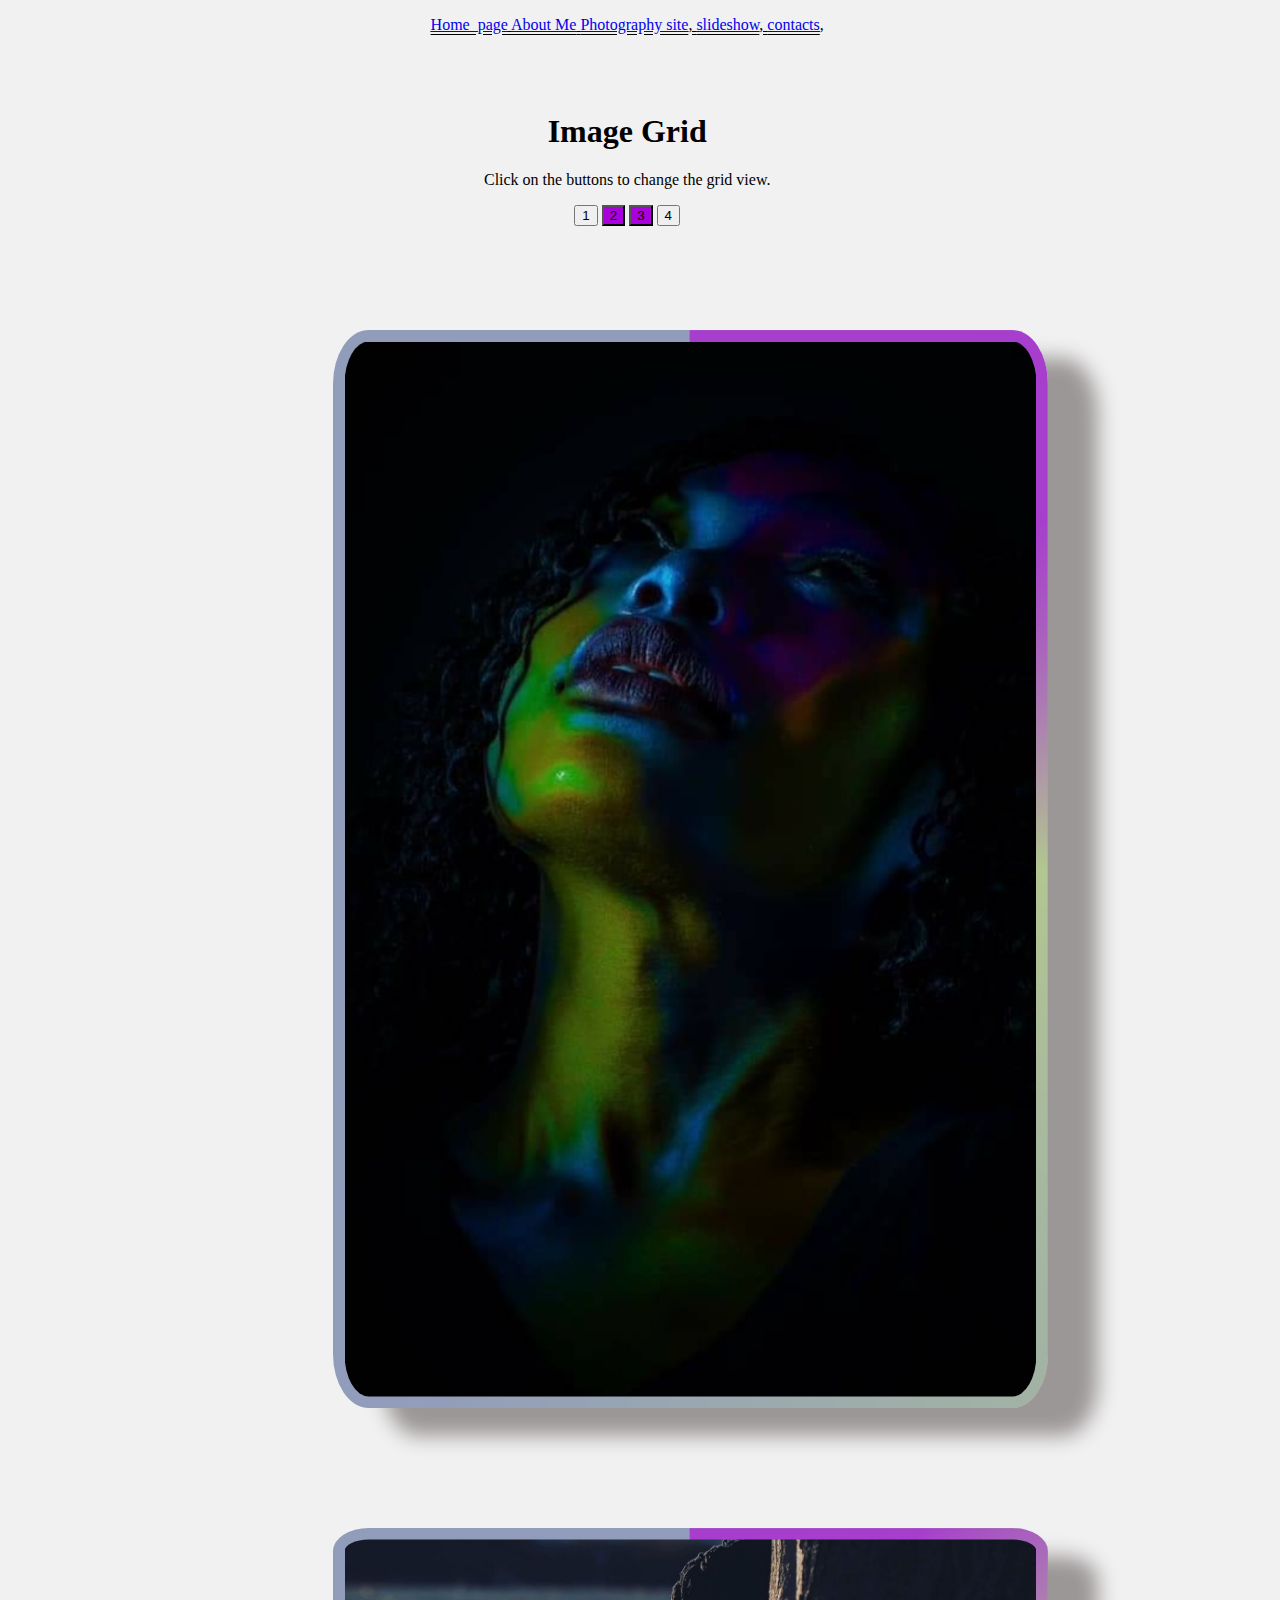
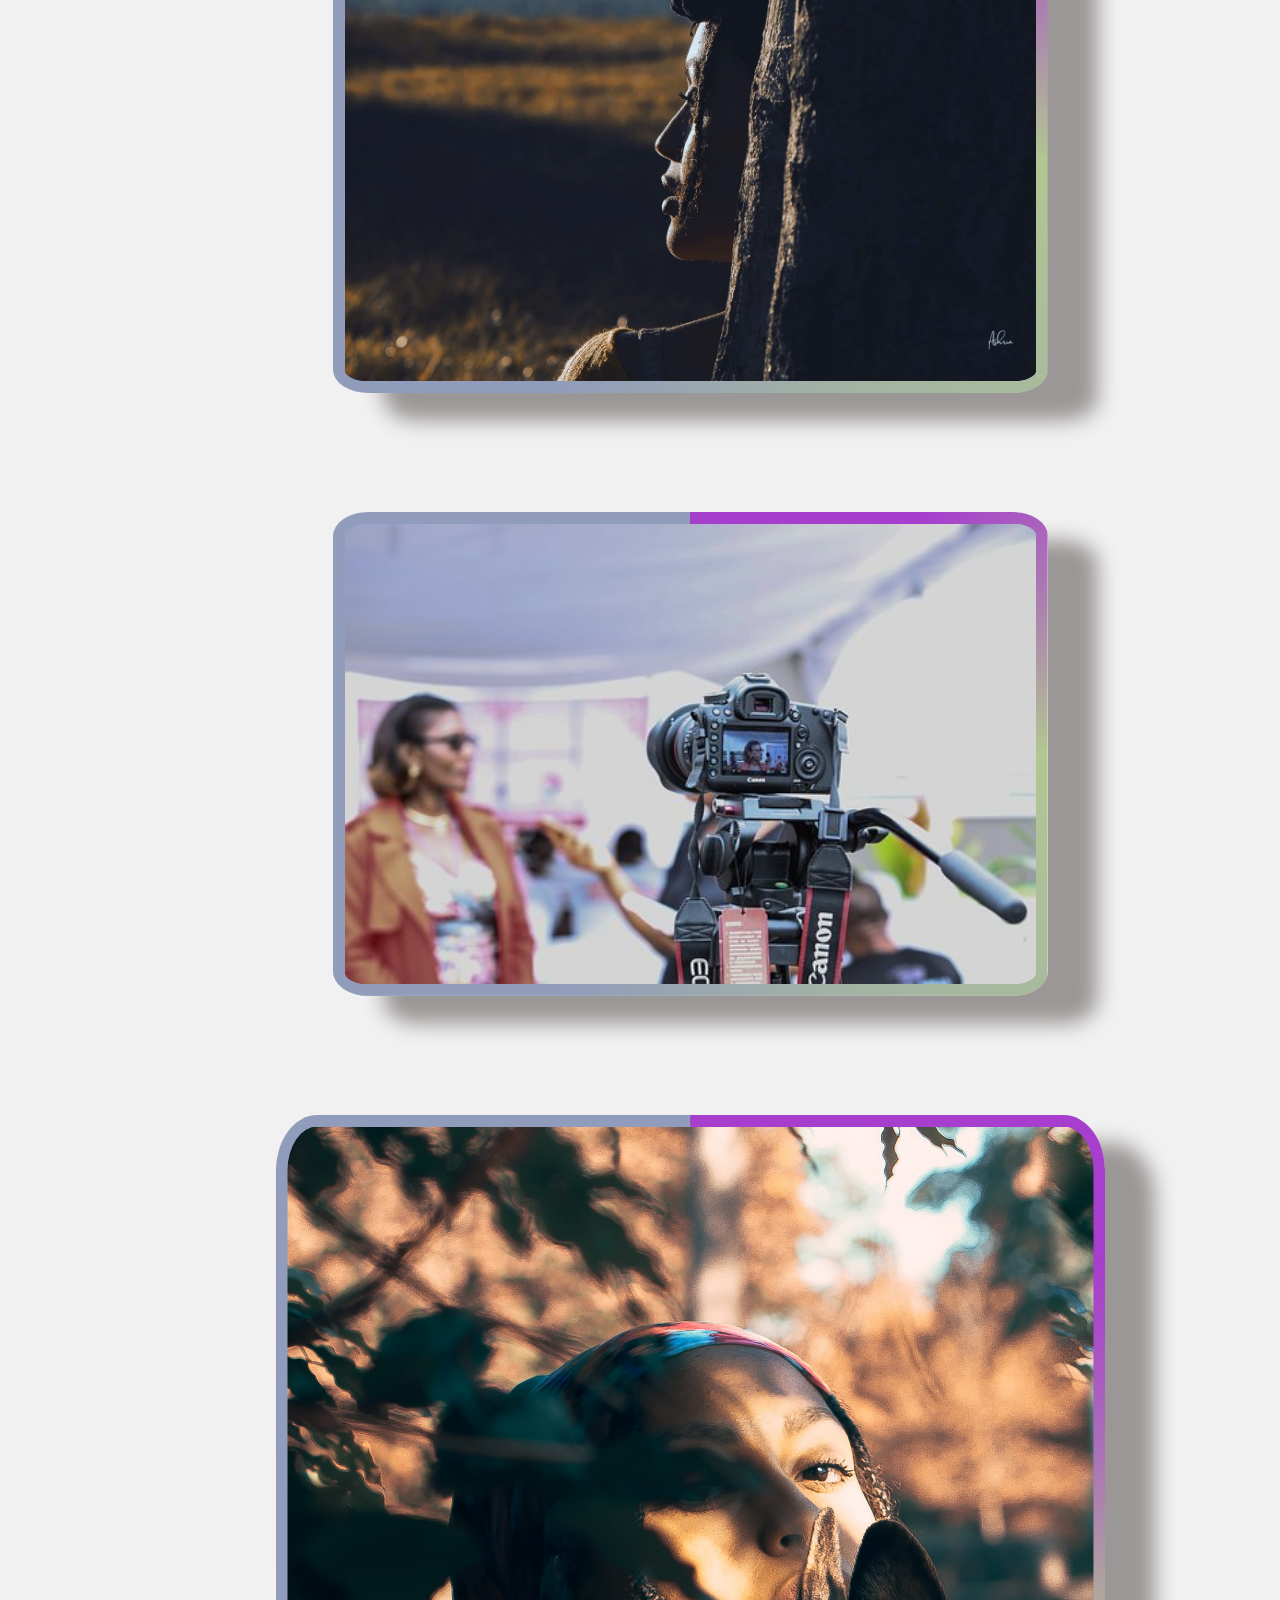
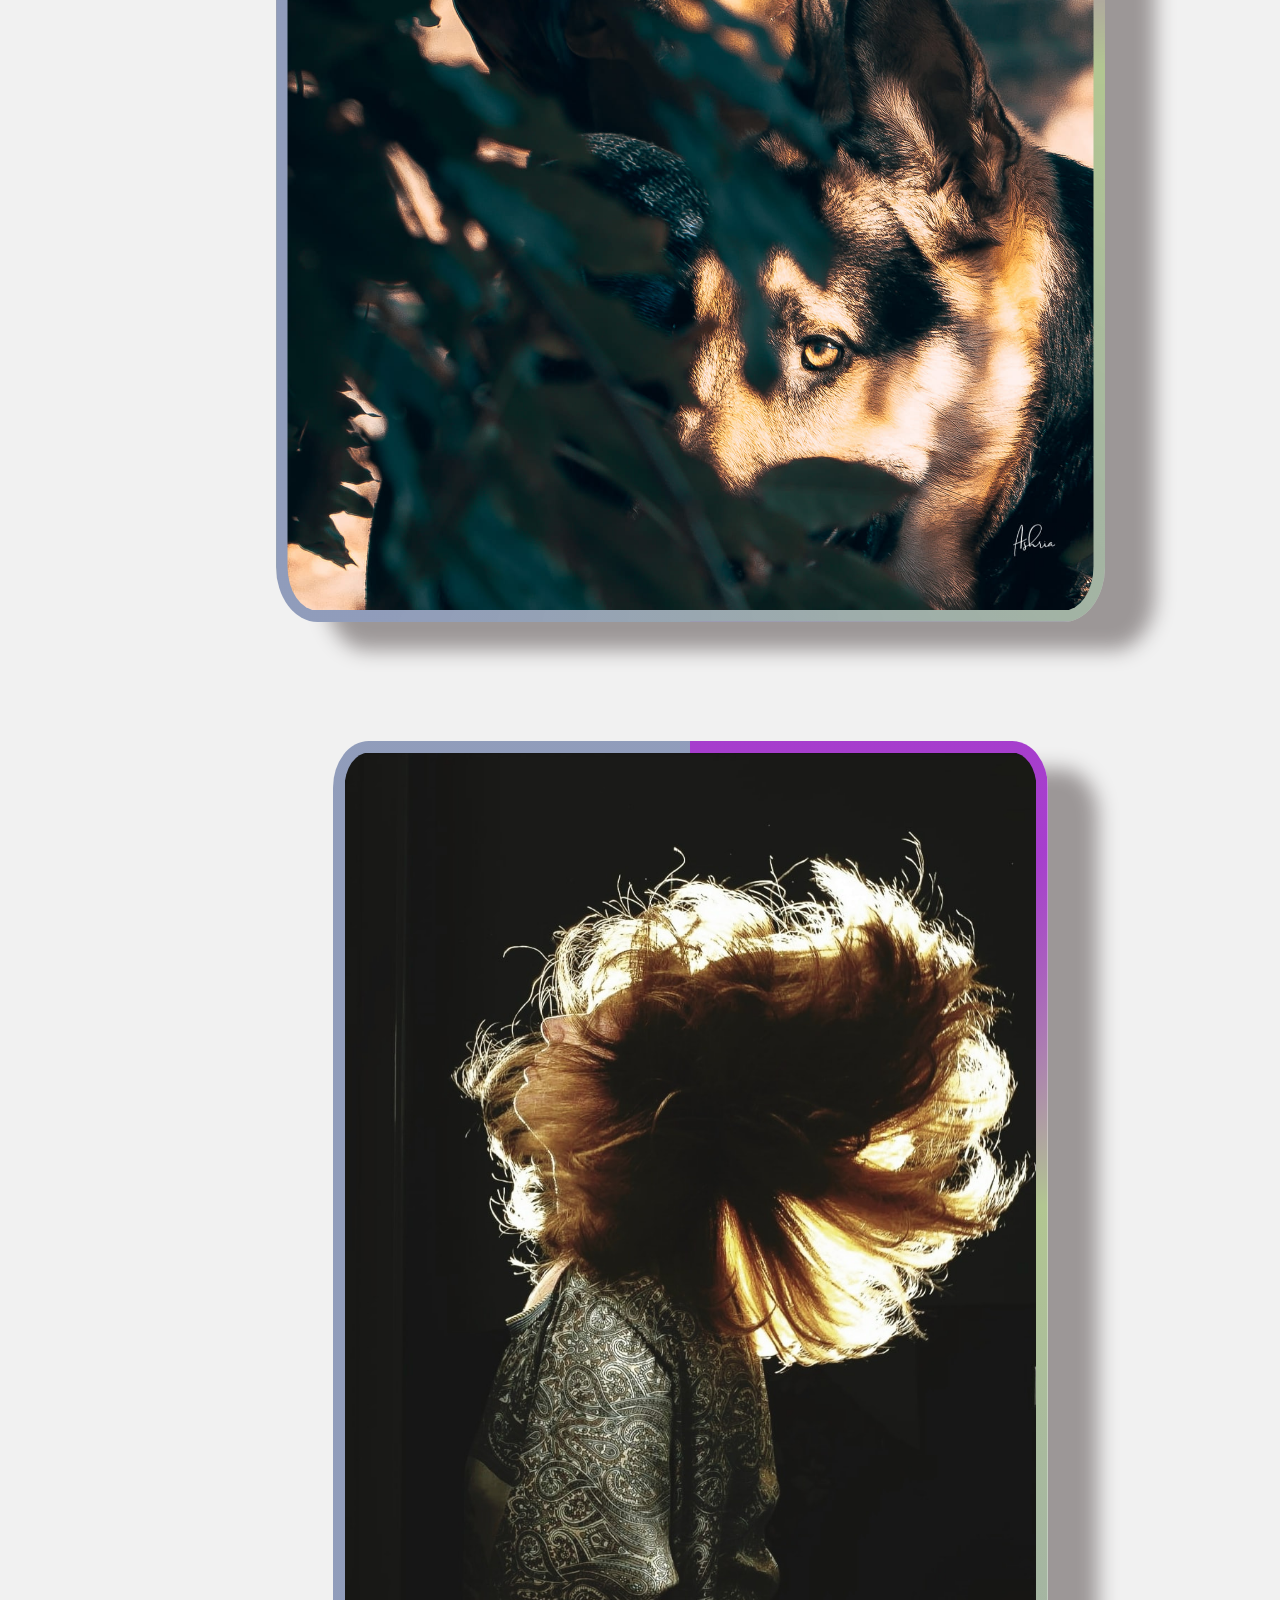
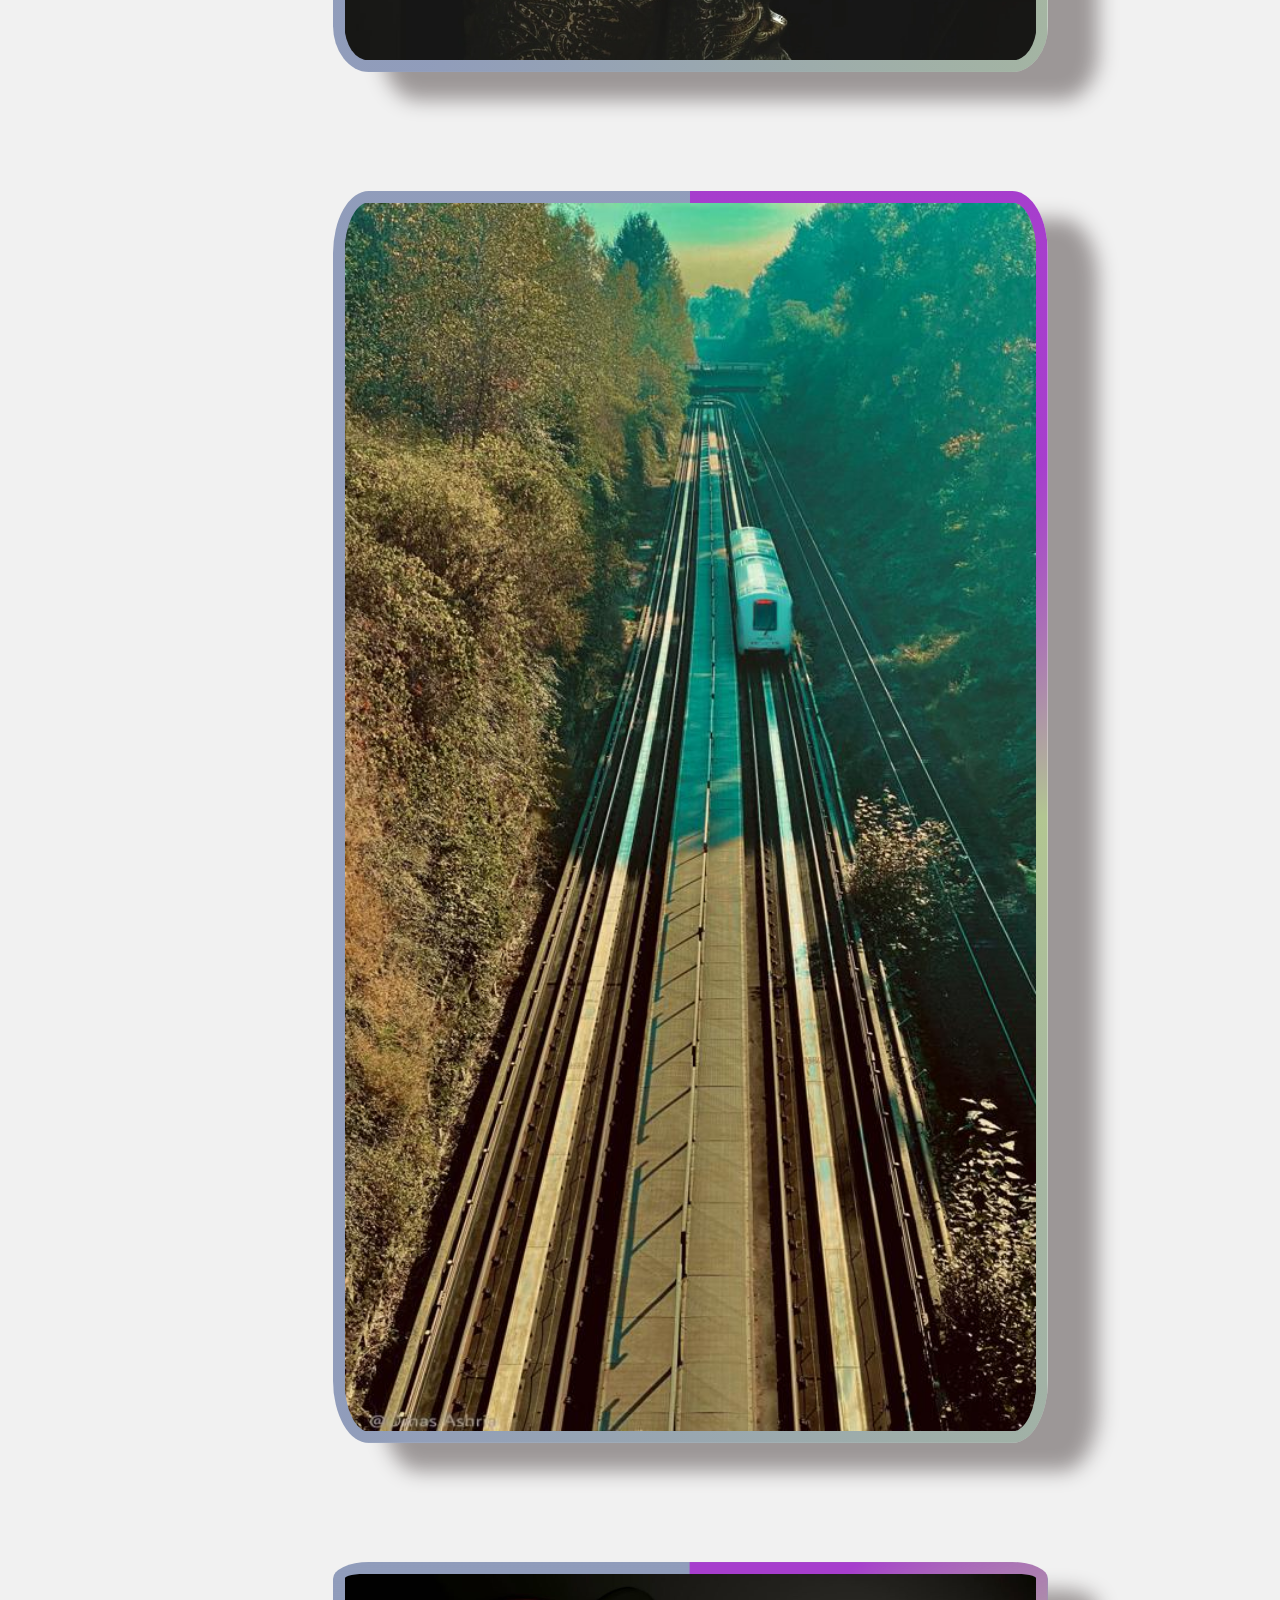
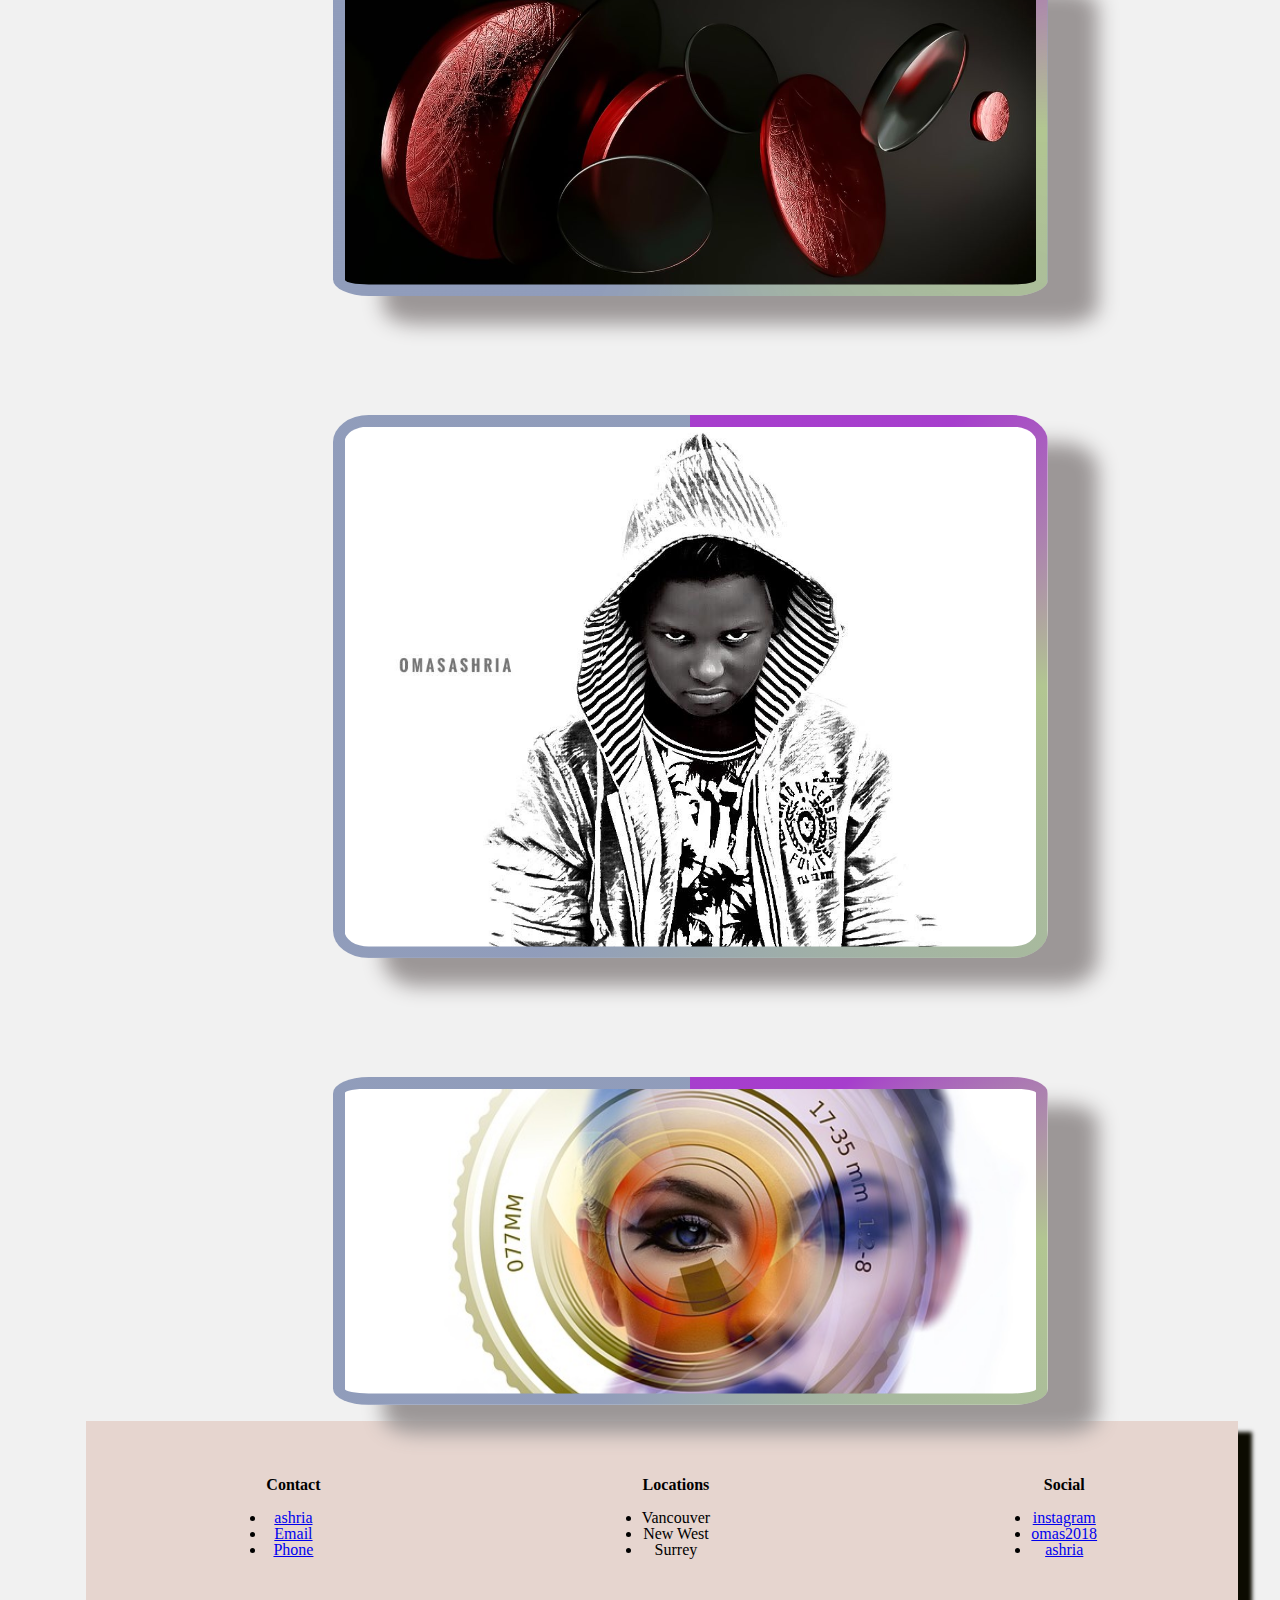
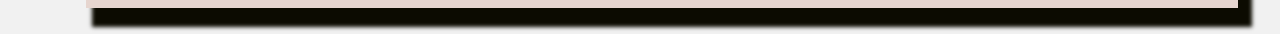
==== art.html @ 885c0d70 "My first Portofolio" ====
<!DOCTYPE html>
<html lang="en">
  <html>
    <head>
      <meta charset="UTF-8" />
      <meta http-equiv="X-UA-Compatible" content="IE=edge" />
      <meta name="viewport" content="width=device-width, initial-scale=1.0" />
      <link rel="stylesheet" href="Css/style2.css" />
      <title>ARTS GALLERY</title>
    </head>
    <body>
      <p
        style="
          font-size: medium;
          background-image: url(css/img/royal.jpg);
          padding-bottom: 5%;
          text-align: center;
          text-decoration-line: underline;
          text-decoration-style: double;
        "
      >
        <a href="index.html">Home_page</a>
        <a href="me.html">About Me</a>
        <a href="website.html"> Photography site</a>,
        <a href="slideshow.html">slideshow</a>,
        <a href="contact.html">contacts</a>,
      </p>
      <center>
        <div class="header" id="myHeader">
          <h1>Image Grid</h1>
          <p>Click on the buttons to change the grid view.</p>
          <button class="btn" onclick="one()">1</button>
          <button class="btn active" onclick="two()">2</button>
          <button class="btn active" onclick="three()">3</button>
          <button class="btn" onclick="four()">4</button>
        </div>
        <div class="row">
          <div class="column">
            <img src="./img/majeedO.jpg" style="width: 60%" />
            <img src="./img/ashria.jpg" style="width: 60%" />
          </div>
          <div class="column">
            <img src="./img/camera-1867184__340.jpg" style="width: 60%" />
            <img src="./img/sheberd.jpg" style="width: 70%" />
          </div>
          <div class="column">
            <img src="./img/mami 23.jpg" style="width: 60%" />
            <img src="/img/train.jpeg" style="width: 60%" />
          </div>
          <div class="column">
            <img src="/img/1.jpg" style="width: 60%" />
            <img src="./img/bona2.jpg" style="width: 60%" />
            <img src="./img/camera__340.jpg" style="width: 60%" />
          </div>
        </div>
        <footer class="footer">
          <ul>
            <h5 class="footer-title">Contact</h5>
            <li>
              <a href="https://www.facebook.com/ashria.pearl">ashria</a><br />
            </li>
            <li><a href="mailto:oma.ashria@gmail.com">Email</a></li>
            <li><a href="tel:236-777-7777">Phone</a></li>
          </ul>
          <ul>
            <h5 class="footer-title">Locations</h5>
            <li>Vancouver</li>
            <li>New West</li>
            <li>Surrey</li>
          </ul>
          <ul>
            <h5 class="footer-title">Social</h5>
            <li>
              <a href="https://www.instagram.com/anaomas">instagram</a><br />
            </li>
            <li>
              <a href="https://www.facebook.com/omas2018">omas2018</a><br />
            </li>
            <li>
              <a href="https://www.facebook.com/ashria.pearl">ashria</a><br />
            </li>
          </ul>
        </footer>
      </center>
    </body>
  </html>
</html>
---- Css/style2.css ----
/* .navbar {
  width: 100%;
  background-color: rgb(234, 217, 217);
  overflow: auto;
}

.navbar a {
  float: left;
  padding: 12px;
  color: rgb(21, 50, 215);
  text-decoration: none;
  font-size: 17px;
}

.navbar a:hover {
  background-color: rgb(225, 24, 10);
}

.active {
  background-color: #04aa6d;
} */

@media screen and (max-width: 500px) {
  .navbar a {
    float: none;
    display: block;
    color: aqua;
  }
}
.newspaper {
  column-count: 6;
  column-gap: 90px;
  column-rule-style: double;
  column-rule-width: 9px;
  font-size: x-small;
  margin-left: 9%;
  margin-right: 9%;
  color: rgb(89, 89, 93);
  /* background-image: url("/img/wood.jpg");opacity: .7; */

  border-color: rgb(215, 128, 13);
  bottom: 6%;
  top: 4%;
  padding: 4%;
  box-shadow: rgba(69, 35, 105, 0.799) 30px 10px 80px 4px;
}
/* div:hover {
  width: 100px;
} */
body {
  background-color: rgb(241, 241, 241);
  width: 90%;
  margin-top: 0%;
  margin-left: 4%;
  margin-bottom: 2%;
  margin-right: 6%;
}
.responsive {
  width: 100%;
  max-width: 400px;
  height: auto;
}

.text-block {
  position: absolute;
  /* width: 2px; */
  background-color: rgba(213, 206, 215, 0.937);
  background-image: url();
  color: rgb(41, 5, 56);
  display: flex;
  padding-right: 10px;
  padding-left: 20%;
  margin-right: 15%;
  margin-bottom: 17%;
  margin-left: 25%;
  border-radius: 0% 0% 0% 0%;
  margin-top: 7%;
  width: 27%;
  height: 16%;
  opacity: 0.6;
  font-size: large;
  text-decoration: underline;
  text-shadow: rgba(20, 20, 1, 0.888) 7px 9px 6px;
  box-shadow: rgba(44, 2, 151, 0.464) 88px 100px 100px 60px;
}
img {
  border-radius: 5%;
  background-position: center;
  margin: 1%;
  padding: 1%;
  box-shadow: 40px 30px 30px 20px rgba(53, 53, 3, 0.765);
  padding-top: 1%;
  padding-left: 1%;
  padding-right: 1%;
  padding-bottom: 1%;
  /* height: 200px;
    width: 200px; */
  /* background-color: rgba(168, 214, 0, 0.425); */
  background-image: conic-gradient(
    rgba(142, 3, 193, 0.751) 45deg,
    rgba(88, 137, 8, 0.413) 90deg,
    rgba(56, 79, 137, 0.523) 210deg
  );
}

.footer {
  background-color: #ae452129;
  /* background-image: url(css/img/red.jpg); */
  width: 100%;
  height: 130px;
  display: flex;
  justify-content: space-around;
  text-align: center;
  color: rgb(0, 0, 0);
  box-shadow: rgb(12, 11, 1) 10px 15px 4px 4px;
  margin-bottom: 1%;
  margin-left: 3%;
  padding-top: 2%;
  padding-bottom: 3%;
}
.footer-title {
  font-size: 1rem;
  margin: 1rem 0;
}
.footer > ul > li {
  line-height: 1;
}

.container-oma {
  /* position: absolute; */
  /* width: 2px; */
  /* height: 4px; */
  /* margin: 70px auto 0 auto; */
  /* padding-left: 10%; */
  /* perspective: 1000px; */
  /* margin-bottom: -20%; */
  /* margin: 7; */
  /* text-align: center; */
  color: #a39191;
  /* padding-bottom: 10%; */
  /* text-align: right; */
  /* padding-top: -10%; */
}

.carousel {
  position: absolute;
  width: 90%;
  height: 90%;
  transform-style: preserve-3d;
  animation: rotate360 26s infinite forwards linear;
}
.carousel__face {
  position: absolute;
  width: 210px;
  height: 150px;
  top: 20px;
  left: 10px;
  right: 10px;
  padding-left: 0%;
  padding: 0%;
  background-size: cover;
  box-shadow: inset 0 0 06 2000px rgba(0, 1, 0, 0.461);
  display: flex;
}

span {
  margin: auto;
  font-size: 1rem;
}

.carousel__face:nth-child(1) {
  background-image: url("/img/bona2.jpg");
  transform: rotateY(0deg) translateZ(430px);
}
.carousel__face:nth-child(2) {
  background-image: url("/img/logooo3.jpg");
  transform: rotateY(40deg) translateZ(430px);
}
.carousel__face:nth-child(3) {
  background-image: url("/img/majeed.jpg");
  transform: rotateY(80deg) translateZ(430px);
}
.carousel__face:nth-child(4) {
  background-image: url("/img/coofee.jpg");
  transform: rotateY(120deg) translateZ(430px);
}
.carousel__face:nth-child(5) {
  background-image: url("/img/bona2.jpg");
  transform: rotateY(160deg) translateZ(430px);
}
.carousel__face:nth-child(6) {
  background-image: url("/img/logooo3.jpg");
  transform: rotateY(200deg) translateZ(430px);
}
.carousel__face:nth-child(7) {
  background-image: url("/img/logoo.jpeg");
  transform: rotateY(240deg) translateZ(430px);
}
.carousel__face:nth-child(8) {
  background-image: url("/img/mami3.jpg");
  transform: rotateY(280deg) translateZ(430px);
}
.carousel__face:nth-child(9) {
  background-image: url("/img/hamada.jpg");
  transform: rotateY(320deg) translateZ(430px);
}

@keyframes rotate360 {
  from {
    transform: rotateY(0deg);
  }
  to {
    transform: rotateY(-360deg);
  }
}

.mySlides {
  display: none;
}
img {
  margin-top: 9%;
  vertical-align: right;
  margin-left: 12%;
  box-shadow: rgb(156, 151, 151) 50px 28px 20px;
}

/* Slideshow container */
.slideshow-container {
  max-width: 1100px;
  /* position: relative; */
  margin: 12px;
}

/* Next & previous buttons */
.prev,
.next {
  cursor: pointer;
  position: absolute;
  top: 50%;
  width: 5%;
  padding: 10px;
  border-color: rgb(47, 174, 22);
  margin-top: -22px;
  color: rgb(218, 142, 2);
  font-weight: bold;
  font-size: 18px;
  transition: 0.6s ease;
  border-radius: 0 3px 3px 10px;
  /* user-select: none; */
}

/* Position the "next button" to the right */
.next {
  right: 100px;
  height: 7%;
  border-radius: rgba(239, 16, 202, 0.532) 3px 10 0 3px;
}
/* On hover, add a black background color with a little bit see-through */
.prev:hover,
.next:hover {
  background-color: rgb(225, 253, 11);
}

/* Caption text */
/* .text {
  font-size: xx-large;
  color: #559f00;
  font-size: 30px;
  bottom: 108px;
  width: 100%;
  position: relative;
  padding-left: 18%;
  text-shadow: rgb(73, 68, 5) 3px 2px 1px;
} */

.numbertext {
  color: #10eb0df5;
  font-size: 12px;
  padding: 8px 12px 10px;
  /* position: absolute; */
  top: 10px;
}

.dot {
  cursor: pointer;
  /* position: relative; */
  height: 20px;
  width: 20px;
  background-color: rgb(138, 201, 12);
  border-radius: 50%;
  display: inline-block;
  border-radius: 40% 10%;
  transition: 0.6s ease;
  box-shadow: rgb(185, 23, 23) 2px 5px;
  margin-bottom: 0%;
  padding-bottom: 0%;
}
.active,
.dot:hover {
  background-color: #aa00de;
}

Fading animation .fade {
  animation-name: fade;
  animation-duration: 1.8s;
  animation-fill-mode: backwards;
}
@keyframes fade {
  from {
    opacity: 0.9;
  }
  to {
    opacity: 8;
  }
}
/* On smaller screens, decrease text size */
@media only screen and (max-width: 450px) {
  .prev,
  .next,
  .text {
    font-size: 10px;
  }
}
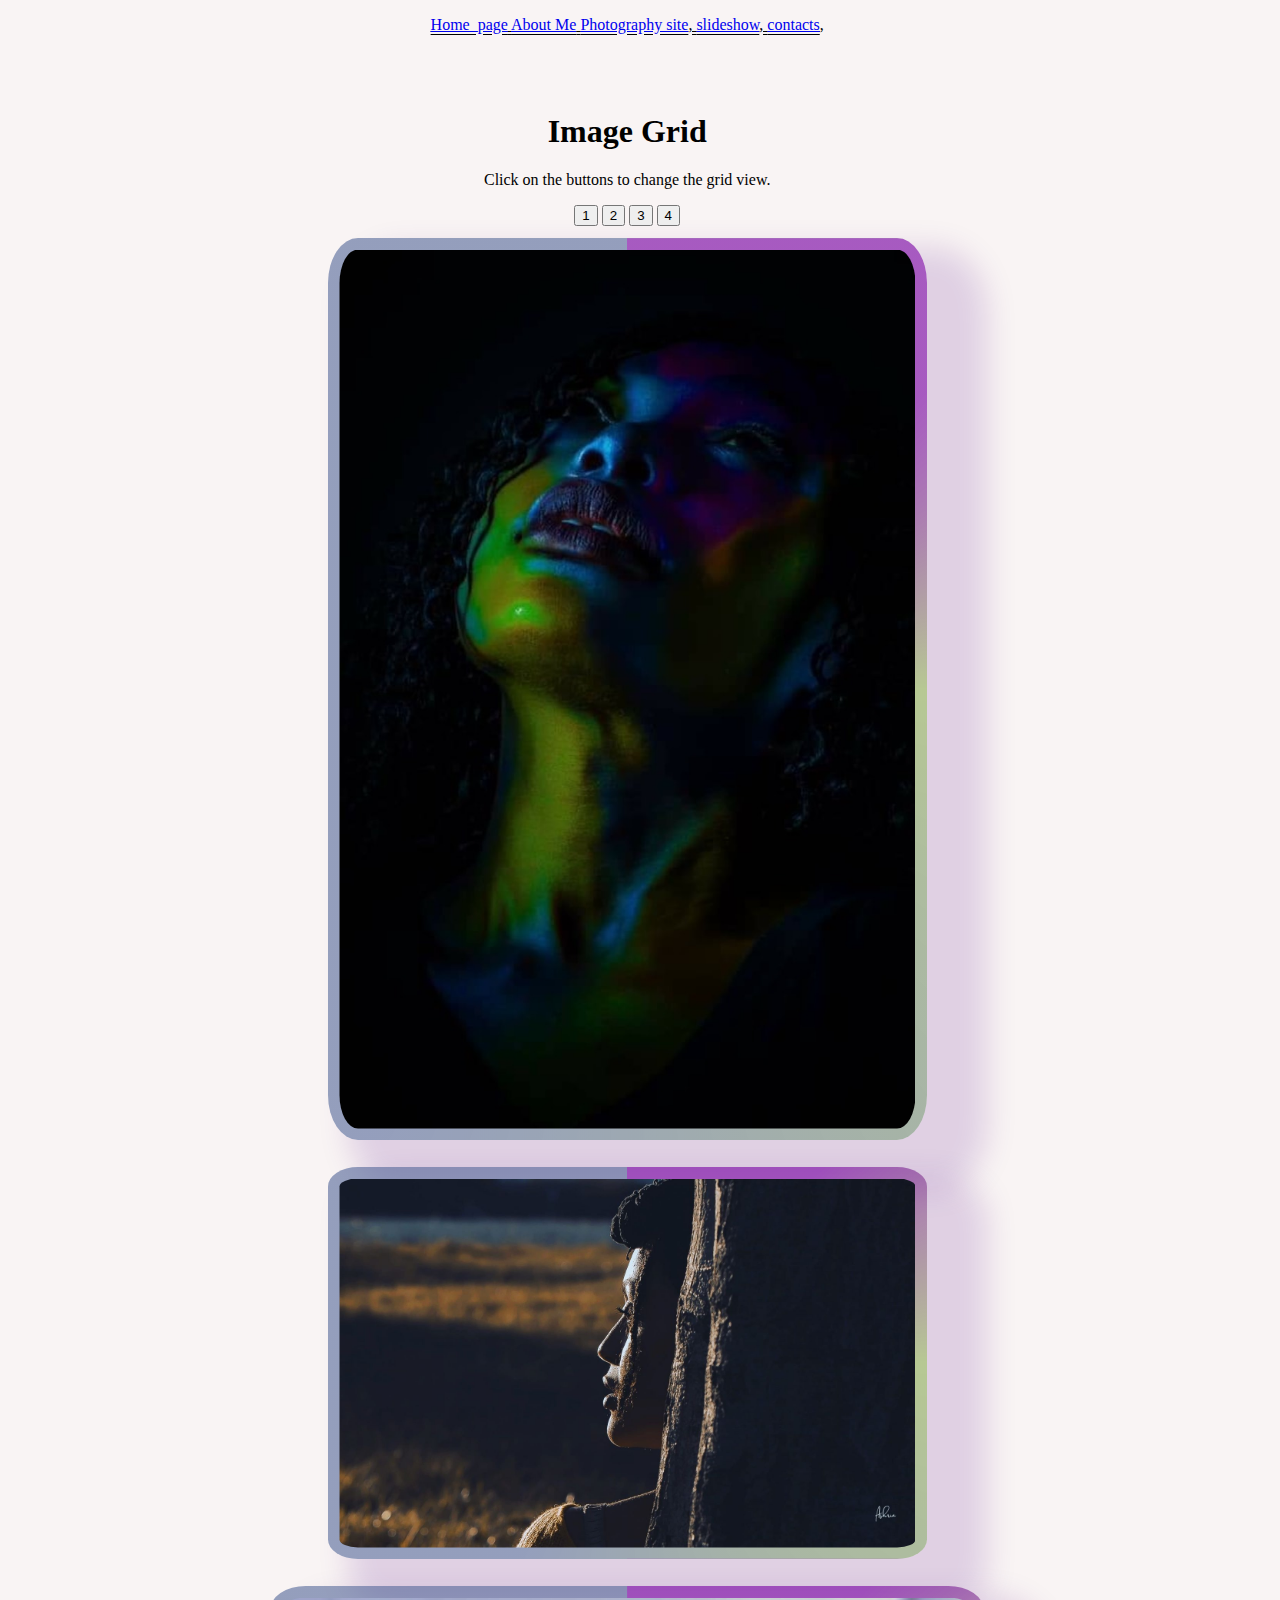
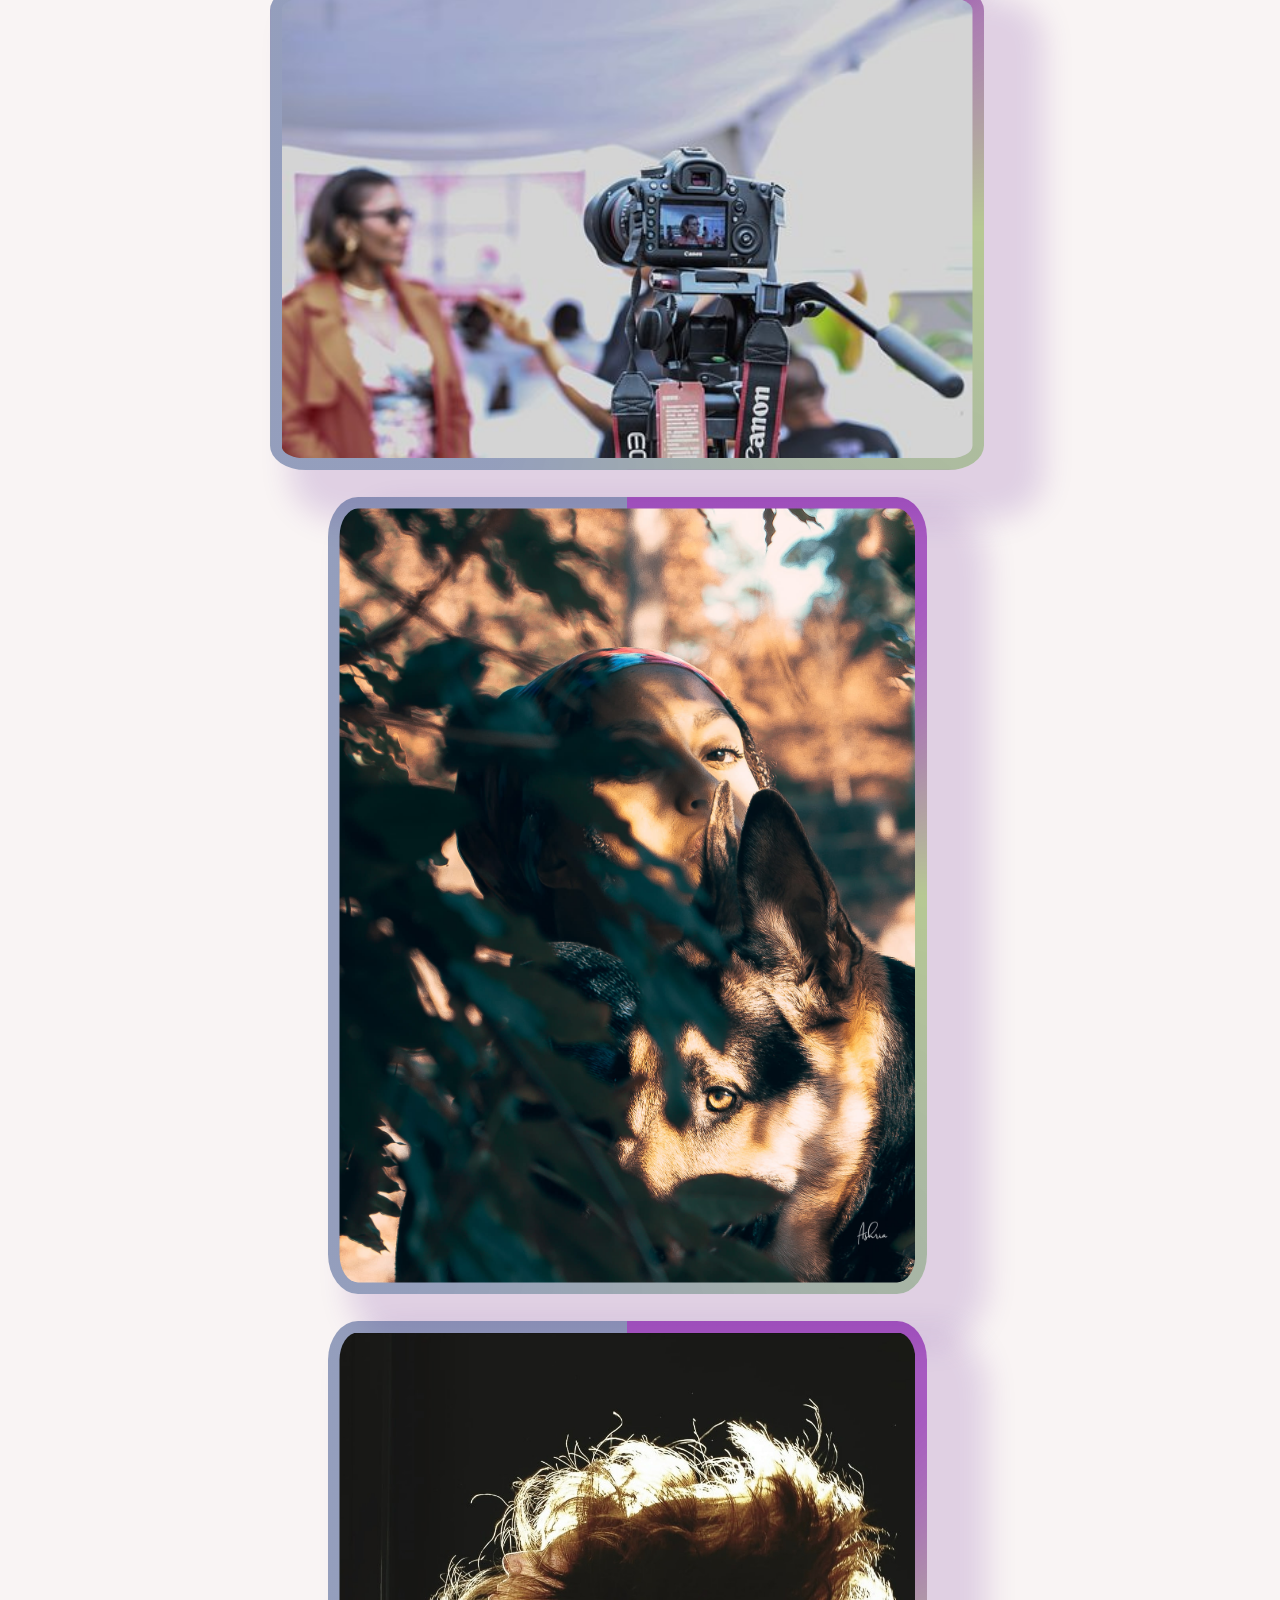
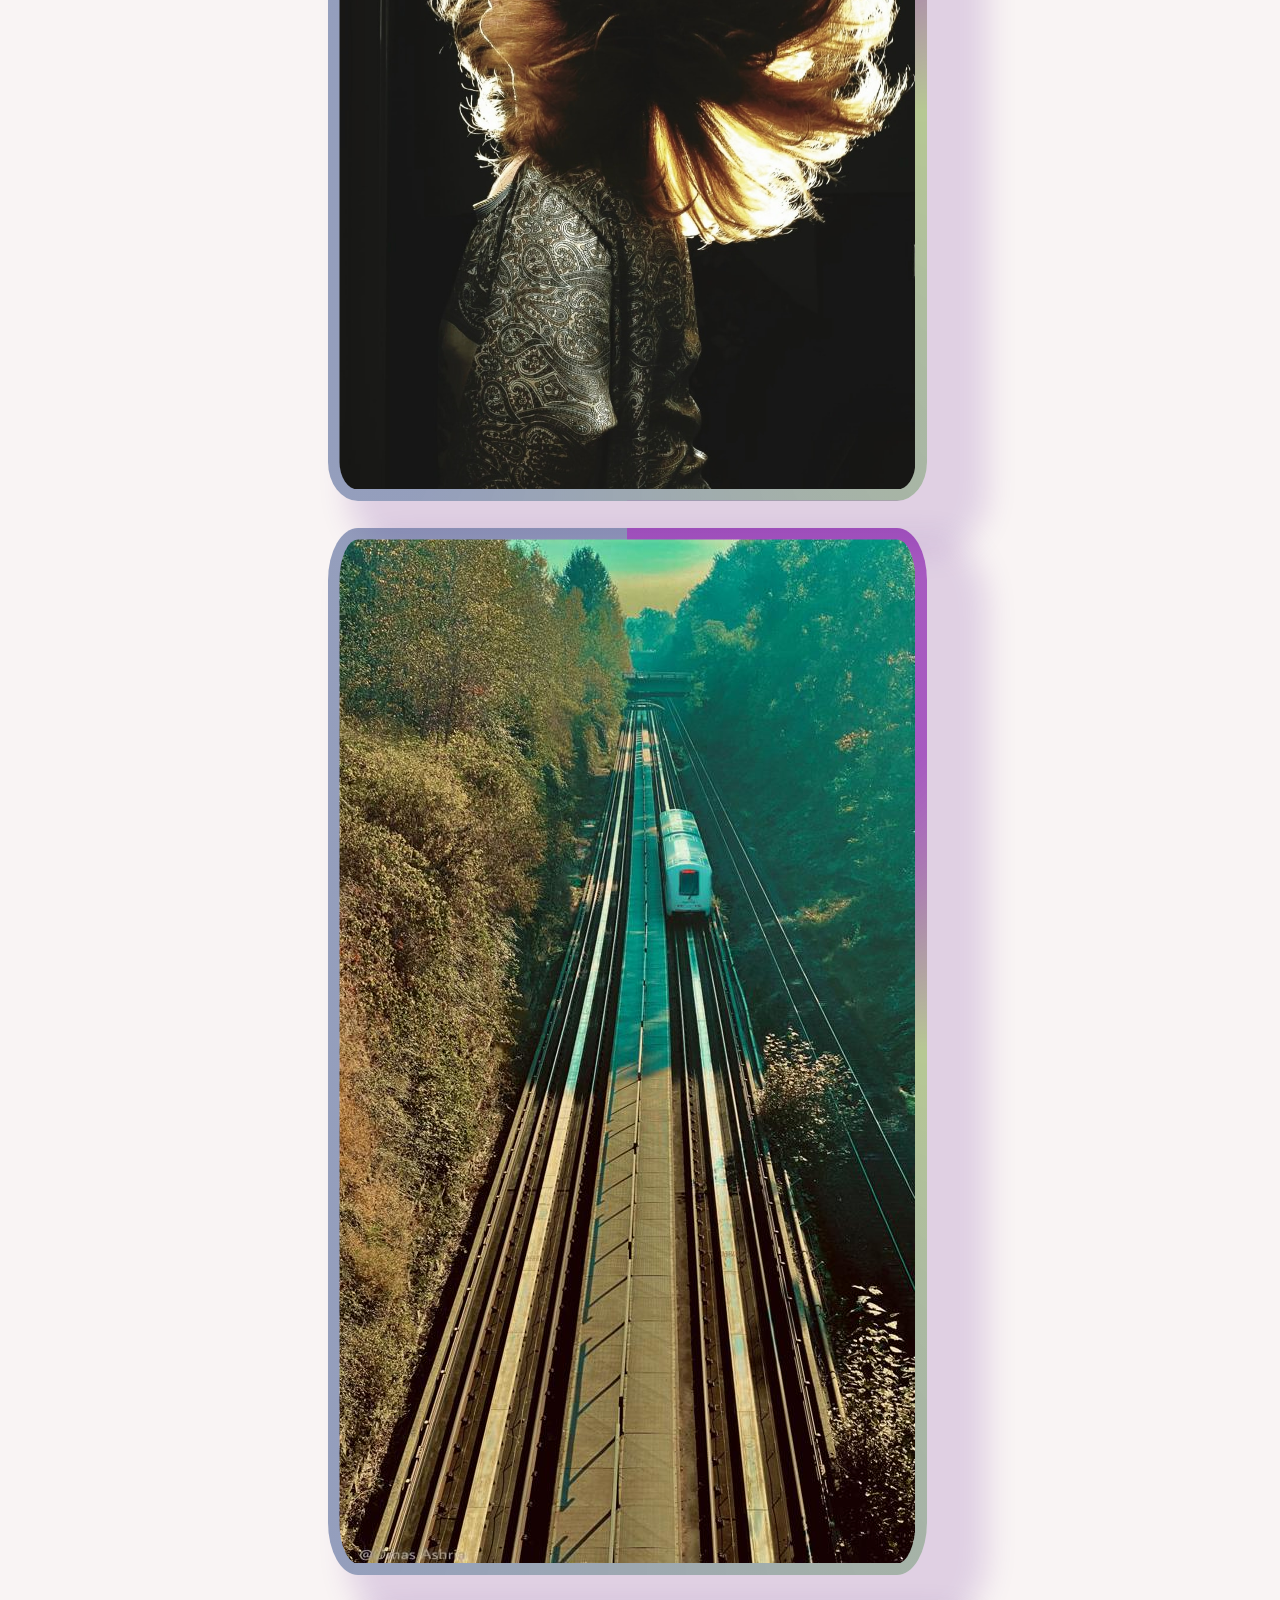
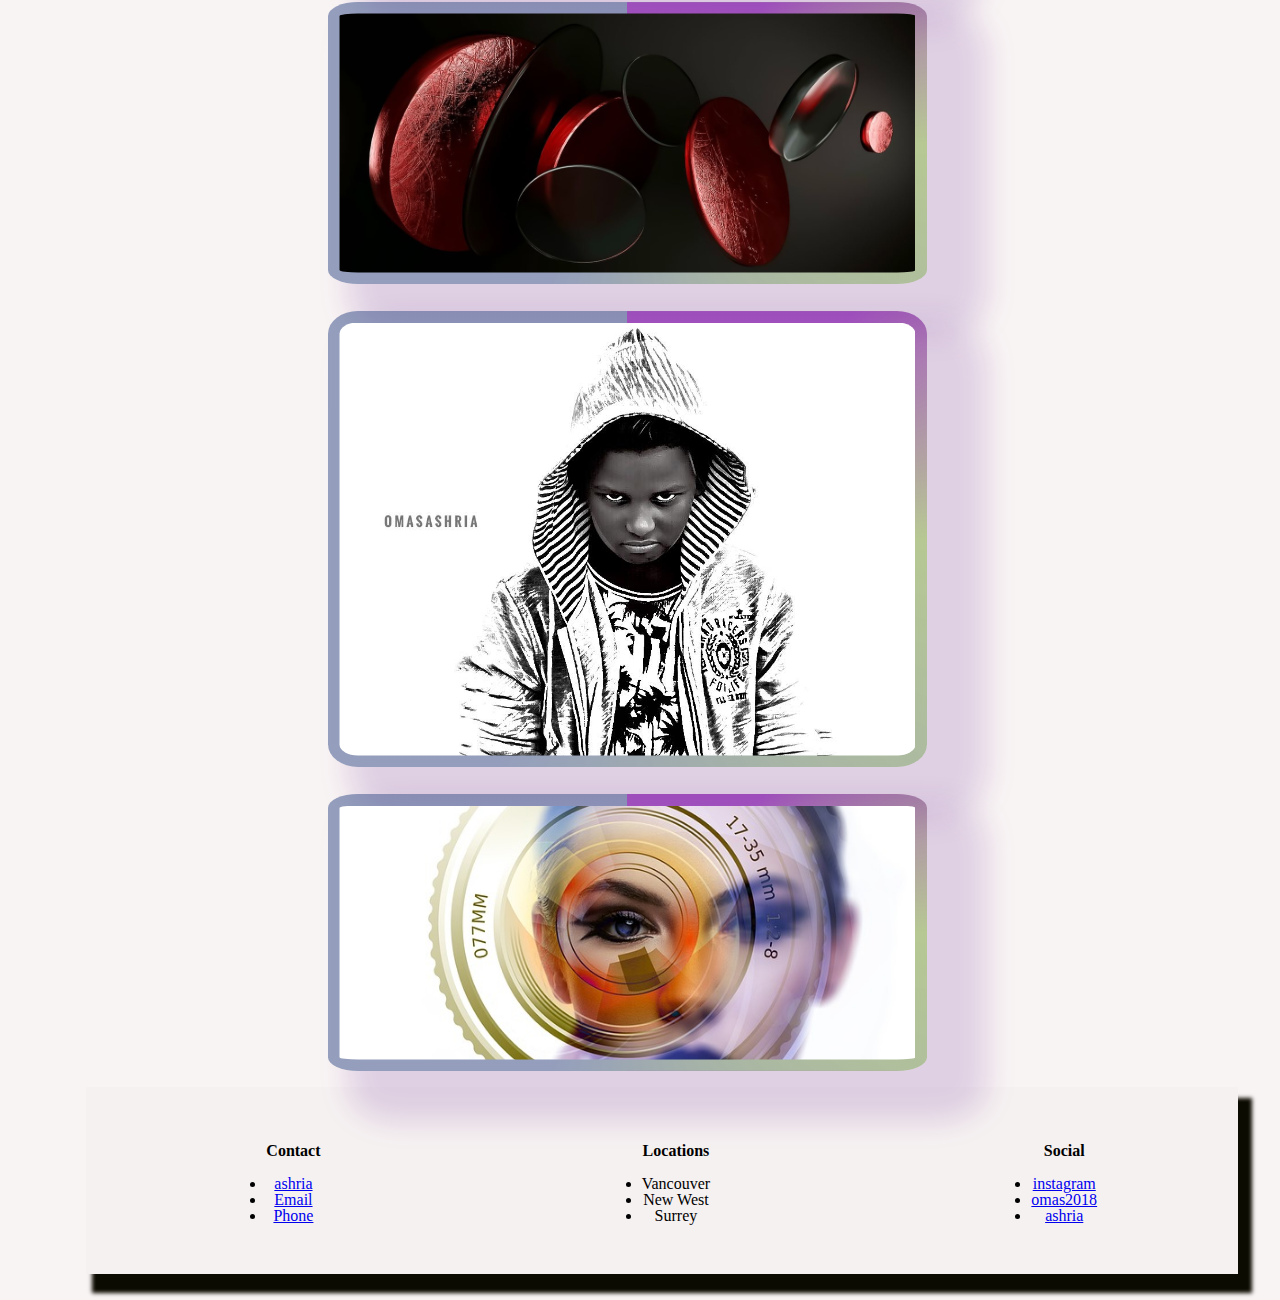
==== commit 36aac09d: "changes" ====
--- a/art.html
+++ b/art.html
@@ -5,7 +5,7 @@
       <meta charset="UTF-8" />
       <meta http-equiv="X-UA-Compatible" content="IE=edge" />
       <meta name="viewport" content="width=device-width, initial-scale=1.0" />
-      <link rel="stylesheet" href="Css/style2.css" />
+      <link rel="stylesheet" href="Css/style.css" />
       <title>ARTS GALLERY</title>
     </head>
     <body>
@@ -36,21 +36,21 @@
         </div>
         <div class="row">
           <div class="column">
-            <img src="./img/majeedO.jpg" style="width: 60%" />
-            <img src="./img/ashria.jpg" style="width: 60%" />
+            <img src="./img/majeedO.jpg" style="width: 50%" />
+            <img src="./img/ashria.jpg" style="width: 50%" />
           </div>
           <div class="column">
             <img src="./img/camera-1867184__340.jpg" style="width: 60%" />
-            <img src="./img/sheberd.jpg" style="width: 70%" />
+            <img src="./img/sheberd.jpg" style="width: 50%" />
           </div>
           <div class="column">
-            <img src="./img/mami 23.jpg" style="width: 60%" />
-            <img src="/img/train.jpeg" style="width: 60%" />
+            <img src="./img/mami 23.jpg" style="width: 50%" />
+            <img src="/img/train.jpeg" style="width: 50%" />
           </div>
           <div class="column">
-            <img src="/img/1.jpg" style="width: 60%" />
-            <img src="./img/bona2.jpg" style="width: 60%" />
-            <img src="./img/camera__340.jpg" style="width: 60%" />
+            <img src="/img/1.jpg" style="width: 50%" />
+            <img src="./img/bona2.jpg" style="width: 50%" />
+            <img src="./img/camera__340.jpg" style="width: 50%" />
           </div>
         </div>
         <footer class="footer">
--- a/Css/style.css
+++ b/Css/style.css
@@ -0,0 +1,214 @@
+/* .navbar {
+  width: 100%;
+  background-color: rgb(234, 217, 217);
+  overflow: auto;
+}
+
+.navbar a {
+  float: left;
+  padding: 12px;
+  color: rgb(21, 50, 215);
+  text-decoration: none;
+  font-size: 17px;
+}
+
+.navbar a:hover {
+  background-color: rgb(225, 24, 10);
+}
+
+.active {
+  background-color: #04aa6d;
+} */
+
+@media screen and (max-width: 500px) {
+  .navbar a {
+    float: none;
+    /* display: block; */
+  }
+}
+.newspaper {
+  column-count: 6;
+  column-gap: 90px;
+  column-rule-style: double;
+  column-rule-width: 9px;
+  font-size: x-small;
+  margin-left: 9%;
+  margin-right: 9%;
+  color: rgb(89, 89, 93);
+  /* background-image: url("/img/wood.jpg");opacity: .7; */
+
+  border-color: rgb(215, 128, 13);
+  bottom: 6%;
+  top: 4%;
+  padding: 4%;
+  box-shadow: rgb(138, 135, 135) 10px 20px 80px;
+}
+/* div:hover {
+  width: 100px;
+} */
+body {
+  background-color: rgba(244, 233, 233, 0.507);
+  width: 90%;
+  margin-top: 0%;
+  margin-left: 4%;
+  margin-bottom: 2%;
+  margin-right: 6%;
+}
+.text-block {
+  position: absolute;
+  background-color: rgba(193, 183, 35, 0.811);
+  background-image: url();
+  color: rgb(169, 121, 169);
+  display: flex;
+  padding-left: 250%;
+  margin-bottom: 17%;
+  margin-left: 120%;
+  margin-top: 90%;
+  width: 300px;
+  height: 150px;
+  opacity: 0.5;
+  font-size: large;
+  text-decoration: underline;
+  text-shadow: rgba(2, 0, 0, 0.968) 10px 10px 1px;
+  box-shadow: rgba(77, 2, 77, 0.546) 8px 20px 50px 30px;
+}
+img {
+  border-radius: 5%;
+  background-position: center;
+  margin: 1%;
+  padding: 1%;
+  box-shadow: 40px 30px 30px 20px rgba(83, 8, 137, 0.148);
+  padding-top: 1%;
+  padding-left: 1%;
+  padding-right: 1%;
+  padding-bottom: 1%;
+  /* height: 200px;
+    width: 200px; */
+  /* background-color: rgba(168, 214, 0, 0.425); */
+  background-image: conic-gradient(
+    rgba(121, 5, 164, 0.645) 45deg,
+    rgba(88, 137, 8, 0.413) 90deg,
+    rgba(56, 79, 137, 0.523) 210deg
+  );
+}
+.main-gallery {
+  width: 200%;
+  display: flex;
+  /* position: relative; */
+}
+.footer {
+  background-color: #ede7e73a;
+  /* background-image: url(css/img/red.jpg); */
+  width: 100%;
+  height: 130px;
+  display: flex;
+  justify-content: space-around;
+  text-align: center;
+  color: rgb(0, 0, 0);
+  box-shadow: rgb(12, 11, 1) 10px 15px 4px 4px;
+  margin-bottom: 1%;
+  margin-left: 3%;
+  padding-top: 2%;
+  padding-bottom: 3%;
+}
+.footer-title {
+  font-size: 1rem;
+  margin: 1rem 0;
+}
+.footer > ul > li {
+  line-height: 1;
+}
+
+.container {
+  position: absolute;
+  width: 6px;
+  height: 100px;
+  margin: 100px auto 0 auto;
+  padding-left: 10%;
+  perspective: 1000px;
+  margin-bottom: -0%;
+  margin: 0;
+  /* background: rgb(148, 15, 15); */
+  text-align: center;
+  font-family: sans-serif;
+  color: #e8e8e8;
+  padding-bottom: 0%;
+  padding-top: 0%;
+}
+
+.carousel {
+  position: absolute;
+  width: 70%;
+  height: 70%;
+  transform-style: preserve-3d;
+  animation: rotate360 26s infinite forwards linear;
+}
+.carousel__face {
+  position: absolute;
+  width: 230px;
+  height: 130px;
+  top: 30px;
+  left: 30px;
+  right: 10px;
+  padding-left: 1%;
+  padding: 0%;
+  background-size: cover;
+  box-shadow: inset 0 0 06 2000px rgba(248, 255, 248, 0.461);
+  display: flex;
+}
+
+span {
+  margin: auto;
+  font-size: 1rem;
+}
+
+.carousel__face:nth-child(1) {
+  background-image: url("/img/nosh.jpeg");
+  transform: rotateY(0deg) translateZ(430px);
+}
+.carousel__face:nth-child(2) {
+  background-image: url("/img/logooo3.jpg");
+  transform: rotateY(40deg) translateZ(430px);
+}
+.carousel__face:nth-child(3) {
+  background-image: url("/img/majeed.jpg");
+  transform: rotateY(80deg) translateZ(430px);
+}
+.carousel__face:nth-child(4) {
+  background-image: url("/img/coofee.jpg");
+  transform: rotateY(120deg) translateZ(430px);
+}
+.carousel__face:nth-child(5) {
+  background-image: url("/img/bona2.jpg");
+  transform: rotateY(160deg) translateZ(430px);
+}
+.carousel__face:nth-child(6) {
+  background-image: url("/img/ana.jpg");
+  transform: rotateY(200deg) translateZ(430px);
+}
+.carousel__face:nth-child(7) {
+  background-image: url("/img/logoo.jpeg");
+  transform: rotateY(240deg) translateZ(430px);
+}
+.carousel__face:nth-child(8) {
+  background-image: url("/img/mami3.jpg");
+  transform: rotateY(280deg) translateZ(430px);
+}
+.carousel__face:nth-child(9) {
+  background-image: url("/img/hamada.jpg");
+  transform: rotateY(320deg) translateZ(430px);
+}
+
+.carousel__face:nth-child(9) {
+  background-image: url("/img/bona2.jpg");
+  transform: rotateY(320deg) translateZ(430px);
+}
+
+@keyframes rotate360 {
+  from {
+    transform: rotateY(0deg);
+  }
+  to {
+    transform: rotateY(-360deg);
+  }
+}
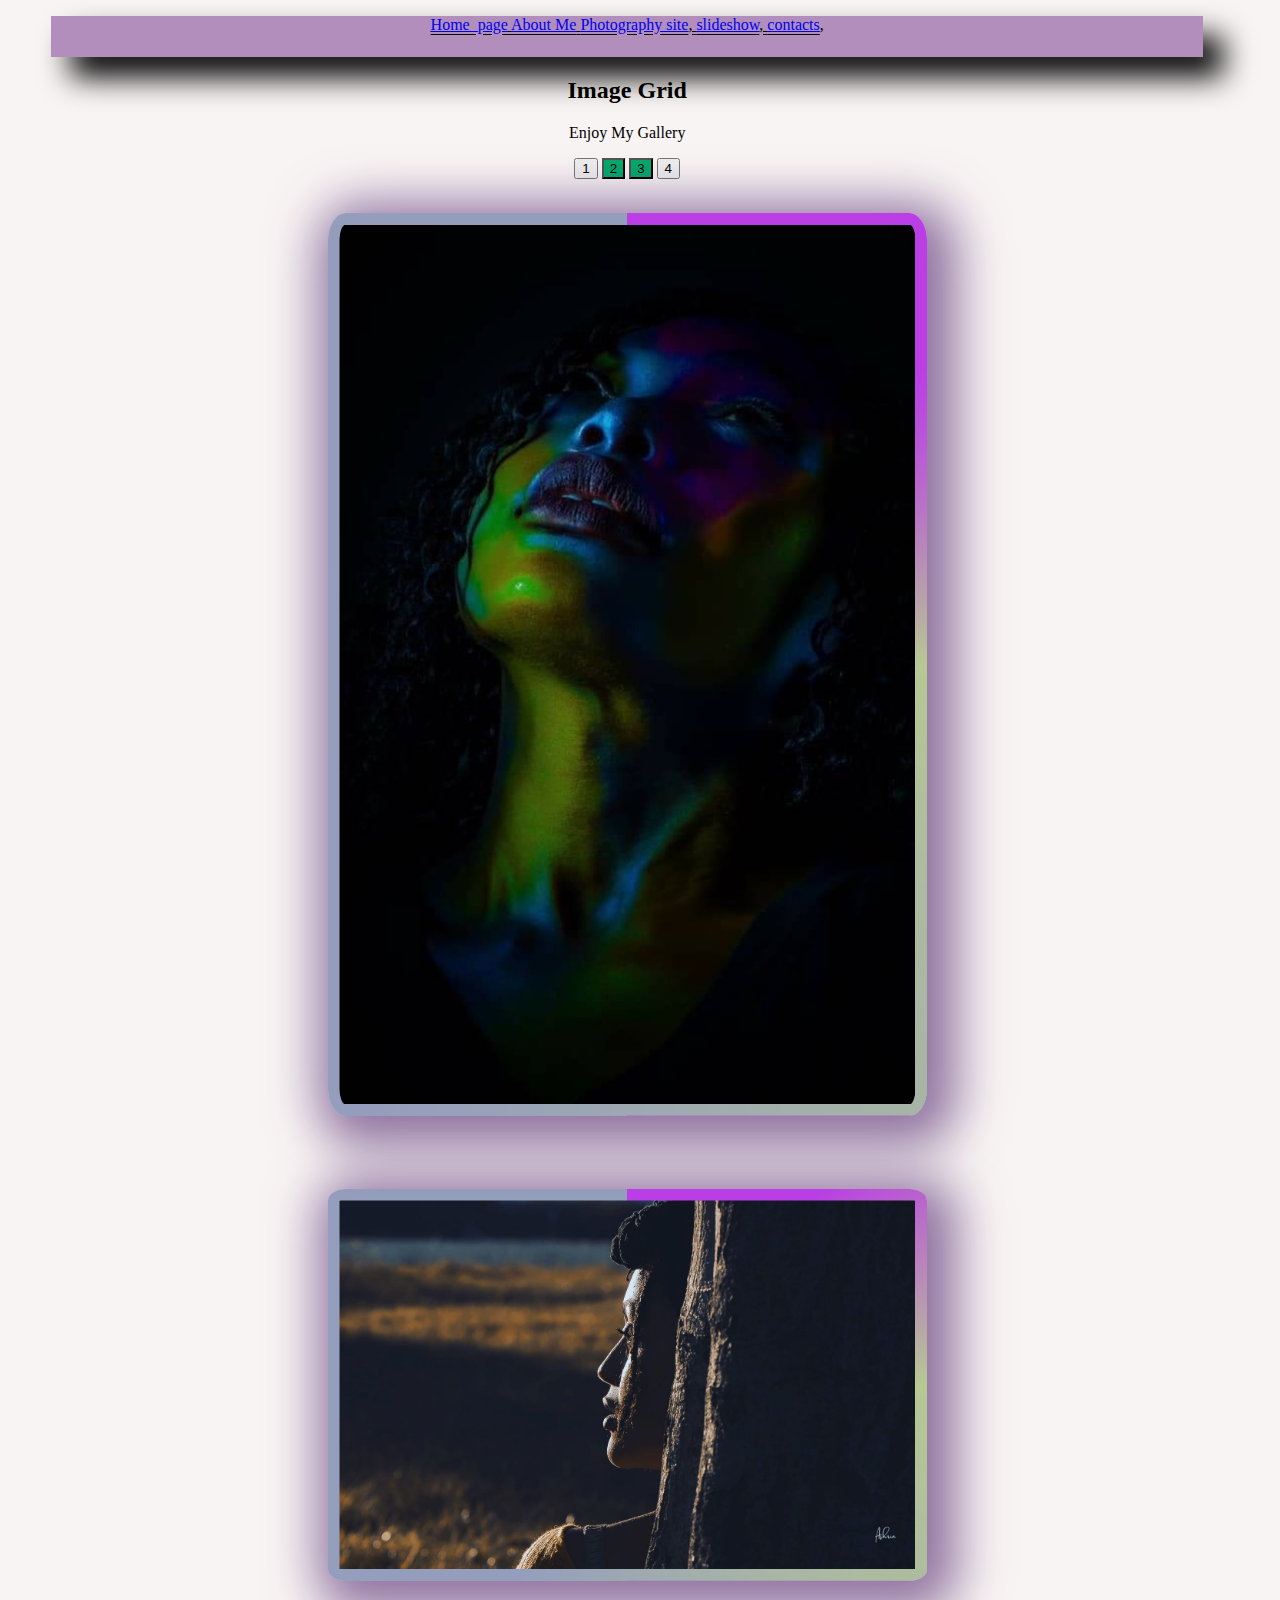
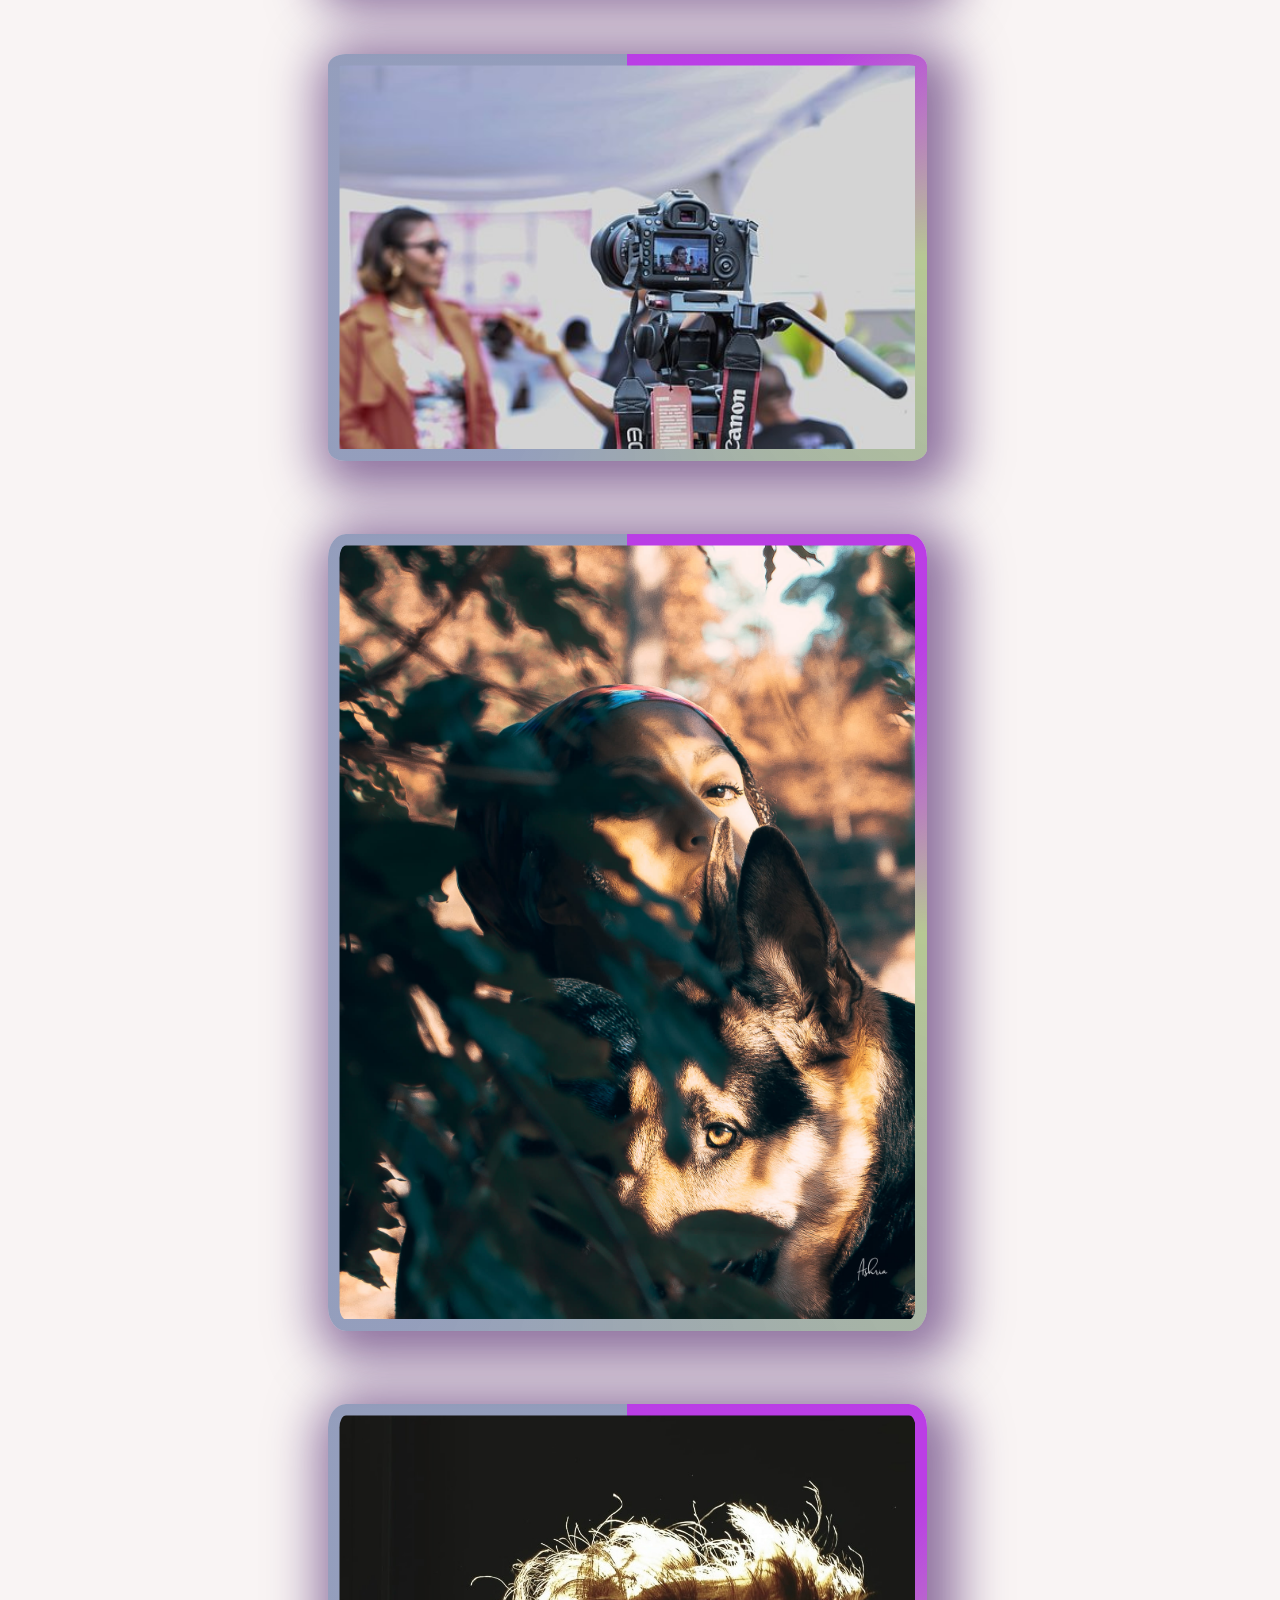
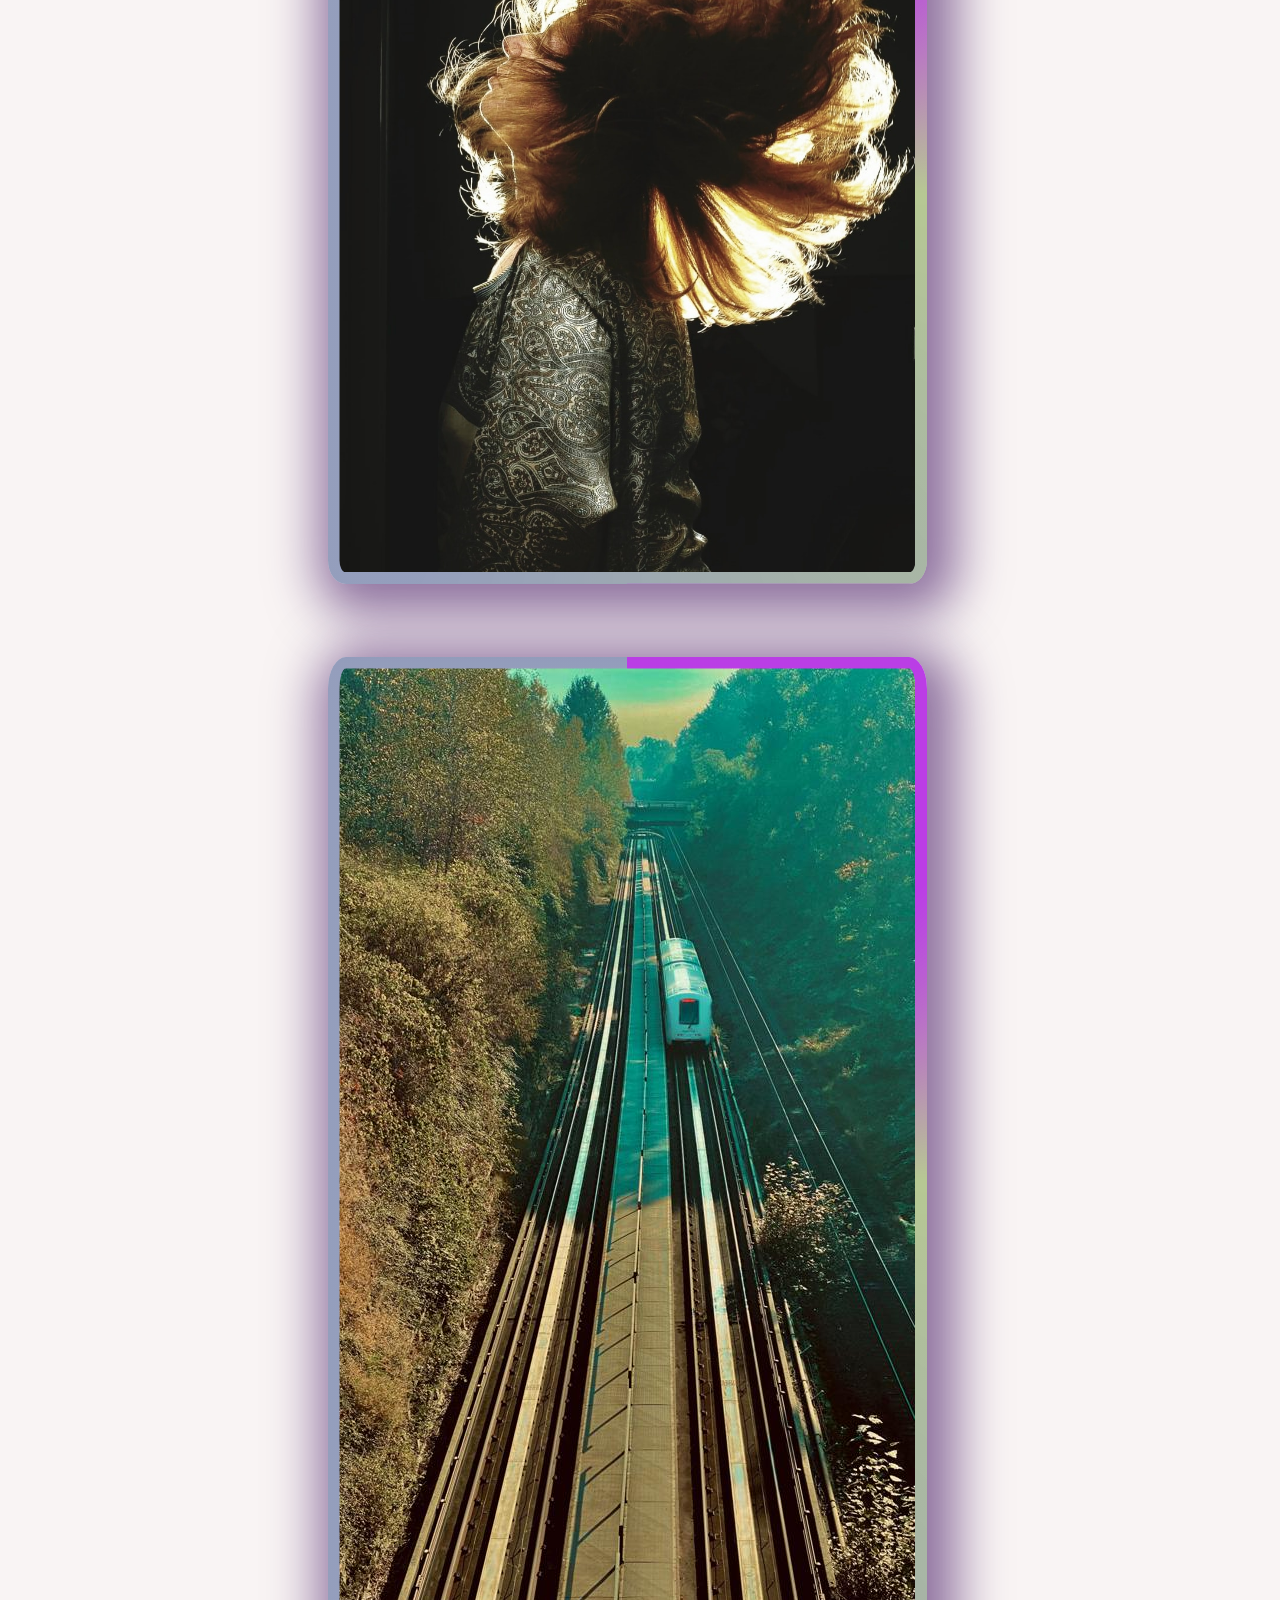
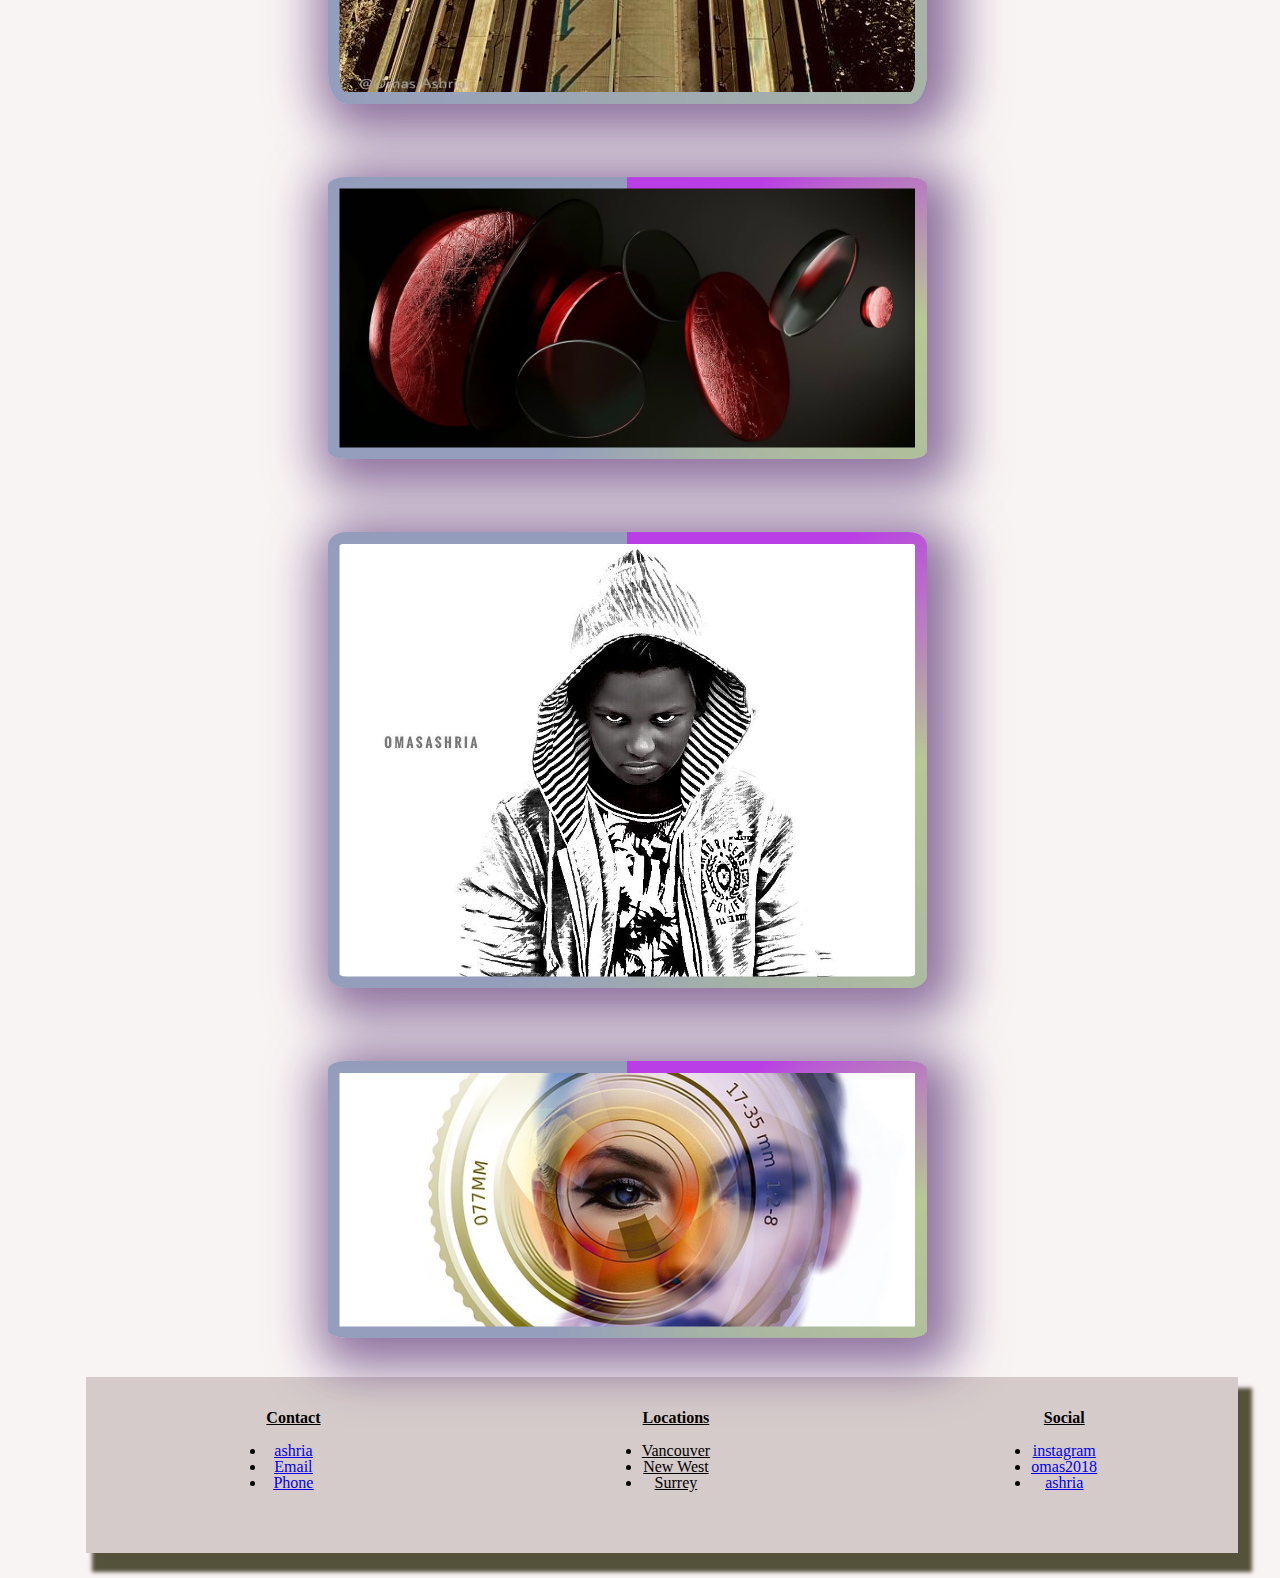
==== commit 6f751c6f: "small changs" ====
--- a/art.html
+++ b/art.html
@@ -12,11 +12,12 @@
       <p
         style="
           font-size: medium;
-          background-image: url(css/img/royal.jpg);
-          padding-bottom: 5%;
+          padding-bottom: 2%;
+          background-color: rgba(80, 3, 110, 0.422);
           text-align: center;
           text-decoration-line: underline;
           text-decoration-style: double;
+          box-shadow: black 20px 20px 30px ;
         "
       >
         <a href="index.html">Home_page</a>
@@ -27,20 +28,20 @@
       </p>
       <center>
         <div class="header" id="myHeader">
-          <h1>Image Grid</h1>
-          <p>Click on the buttons to change the grid view.</p>
+          <h2>Image Grid</h2>
+          <p>Enjoy My Gallery</p>
           <button class="btn" onclick="one()">1</button>
           <button class="btn active" onclick="two()">2</button>
           <button class="btn active" onclick="three()">3</button>
           <button class="btn" onclick="four()">4</button>
         </div>
-        <div class="row">
+        <div class="column">
           <div class="column">
             <img src="./img/majeedO.jpg" style="width: 50%" />
             <img src="./img/ashria.jpg" style="width: 50%" />
           </div>
           <div class="column">
-            <img src="./img/camera-1867184__340.jpg" style="width: 60%" />
+            <img src="./img/camera-1867184__340.jpg" style="width: 50%" />
             <img src="./img/sheberd.jpg" style="width: 50%" />
           </div>
           <div class="column">
--- a/Css/style.css
+++ b/Css/style.css
@@ -1,4 +1,4 @@
-/* .navbar {
+.navbar {
   width: 100%;
   background-color: rgb(234, 217, 217);
   overflow: auto;
@@ -18,11 +18,12 @@
 
 .active {
   background-color: #04aa6d;
-} */
+}
 
 @media screen and (max-width: 500px) {
   .navbar a {
     float: none;
+    color: rgb(11, 86, 152);
     /* display: block; */
   }
 }
@@ -73,11 +74,11 @@
   box-shadow: rgba(77, 2, 77, 0.546) 8px 20px 50px 30px;
 }
 img {
-  border-radius: 5%;
+  border-radius: 3%;
   background-position: center;
-  margin: 1%;
-  padding: 1%;
-  box-shadow: 40px 30px 30px 20px rgba(83, 8, 137, 0.148);
+  margin: 3%;
+  padding: 4%;
+  box-shadow: 10px 10px 50px 20px rgba(51, 2, 85, 0.536);
   padding-top: 1%;
   padding-left: 1%;
   padding-right: 1%;
@@ -86,7 +87,7 @@
     width: 200px; */
   /* background-color: rgba(168, 214, 0, 0.425); */
   background-image: conic-gradient(
-    rgba(121, 5, 164, 0.645) 45deg,
+    rgba(167, 5, 225, 0.759) 45deg,
     rgba(88, 137, 8, 0.413) 90deg,
     rgba(56, 79, 137, 0.523) 210deg
   );
@@ -94,22 +95,23 @@
 .main-gallery {
   width: 200%;
   display: flex;
-  /* position: relative; */
+  position: relative;
 }
 .footer {
-  background-color: #ede7e73a;
+  background-color: #6240403a;
   /* background-image: url(css/img/red.jpg); */
   width: 100%;
   height: 130px;
   display: flex;
   justify-content: space-around;
+  text-decoration-line: underline;
   text-align: center;
   color: rgb(0, 0, 0);
-  box-shadow: rgb(12, 11, 1) 10px 15px 4px 4px;
+  box-shadow: rgba(33, 30, 1, 0.762) 10px 15px 4px 4px;
   margin-bottom: 1%;
   margin-left: 3%;
-  padding-top: 2%;
-  padding-bottom: 3%;
+  padding-top: 0%;
+  padding-bottom: 4%;
 }
 .footer-title {
   font-size: 1rem;
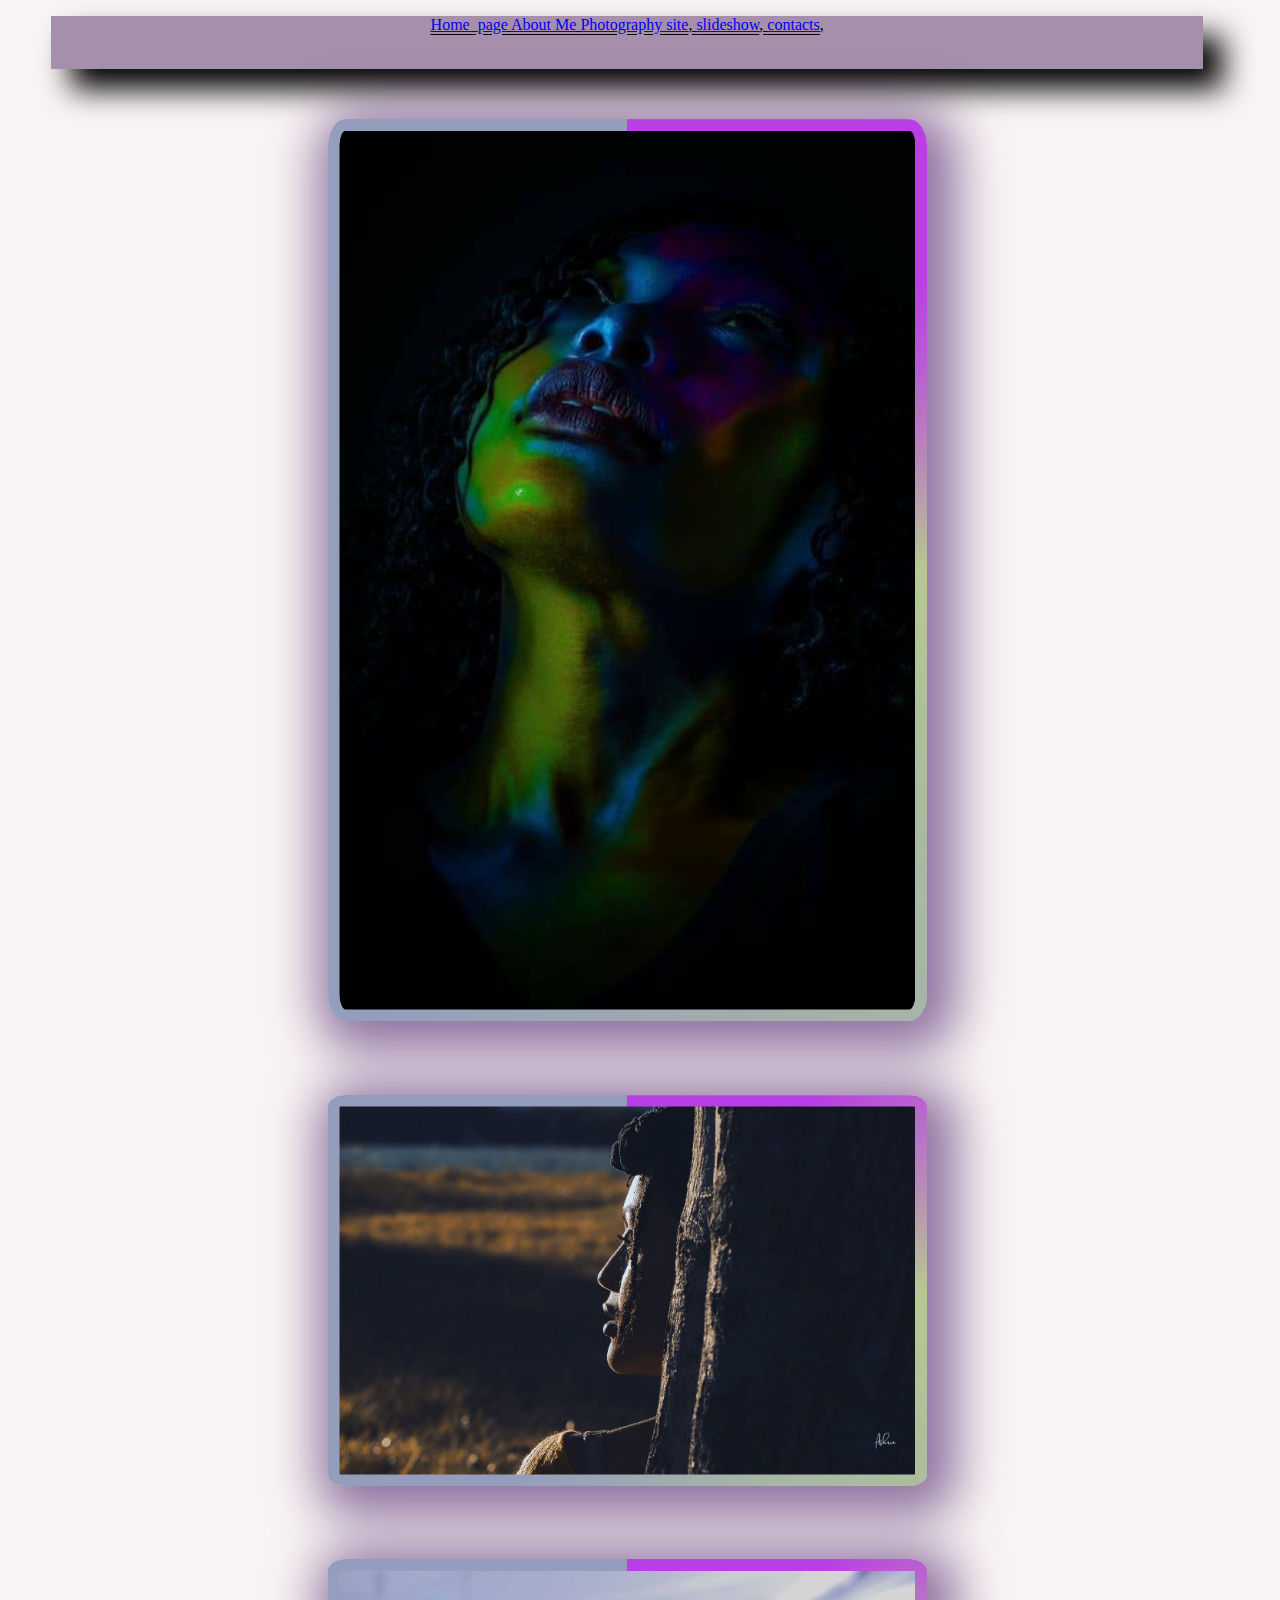
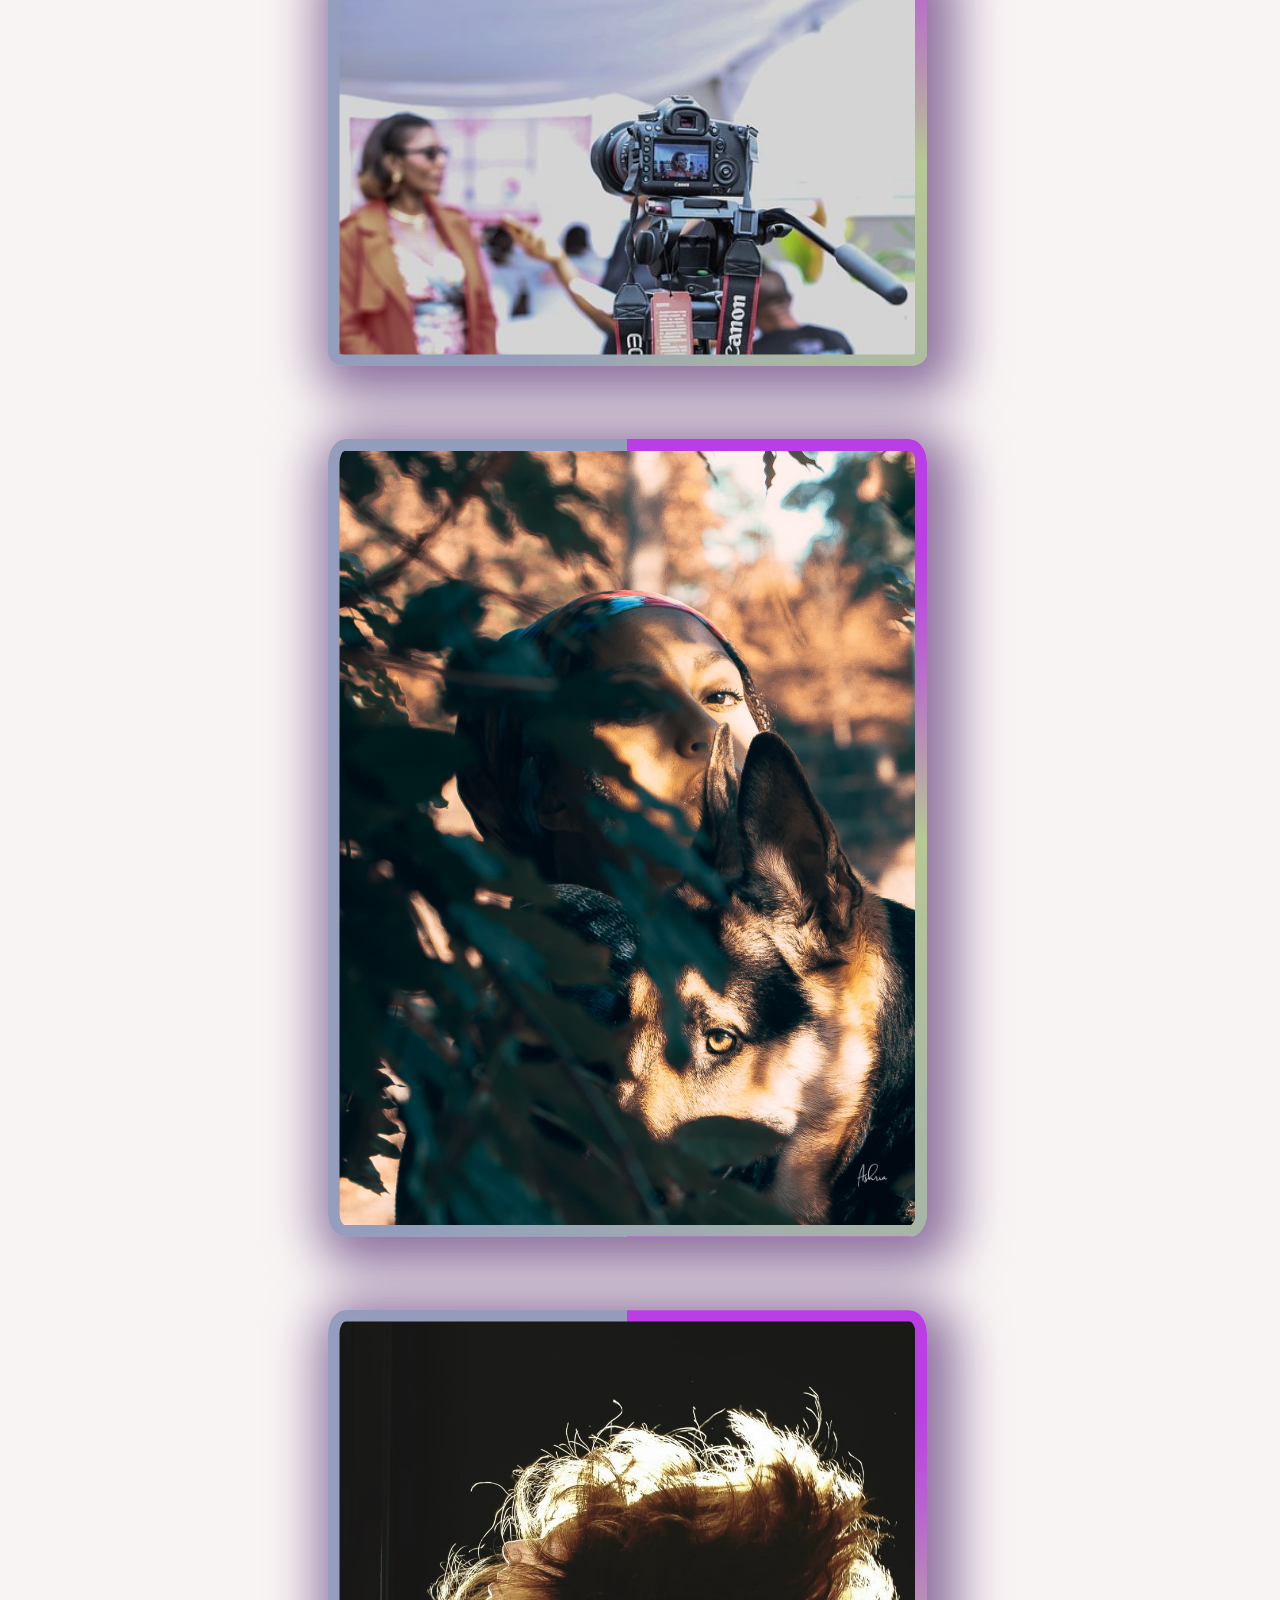
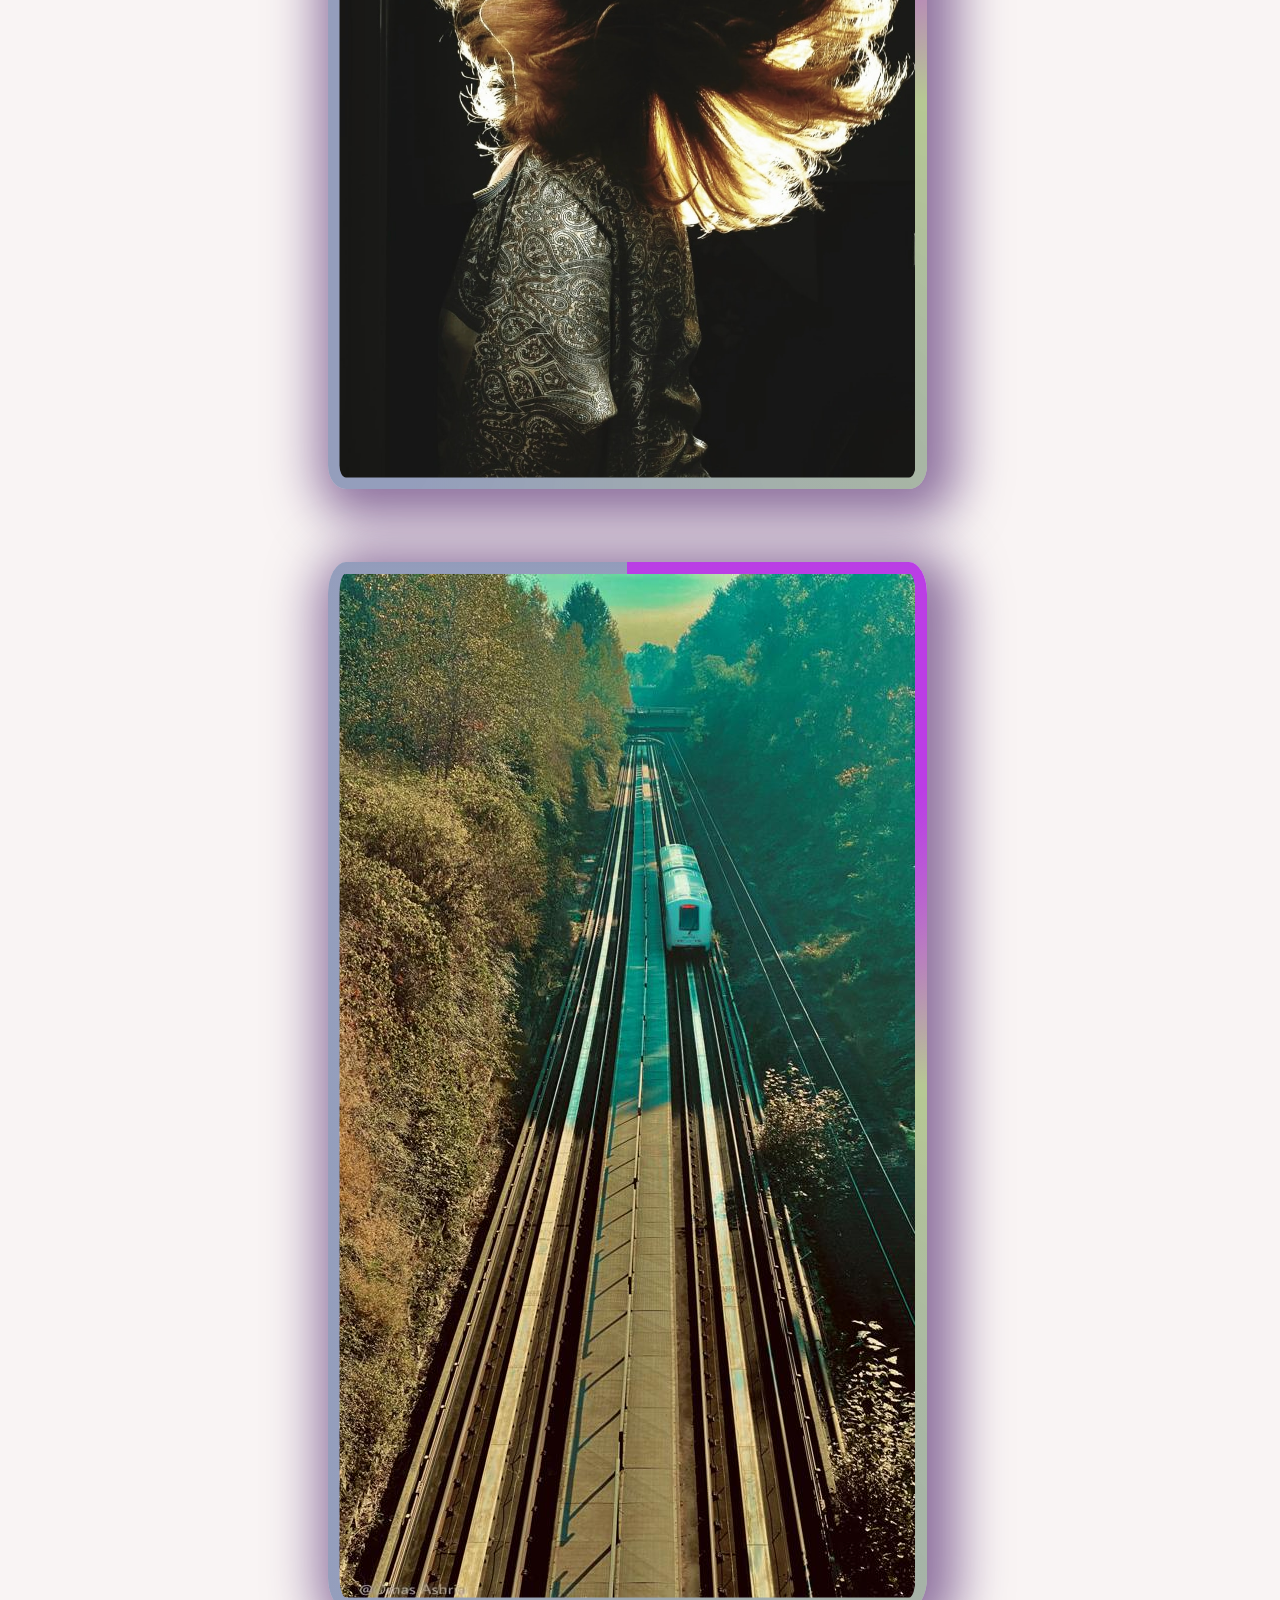
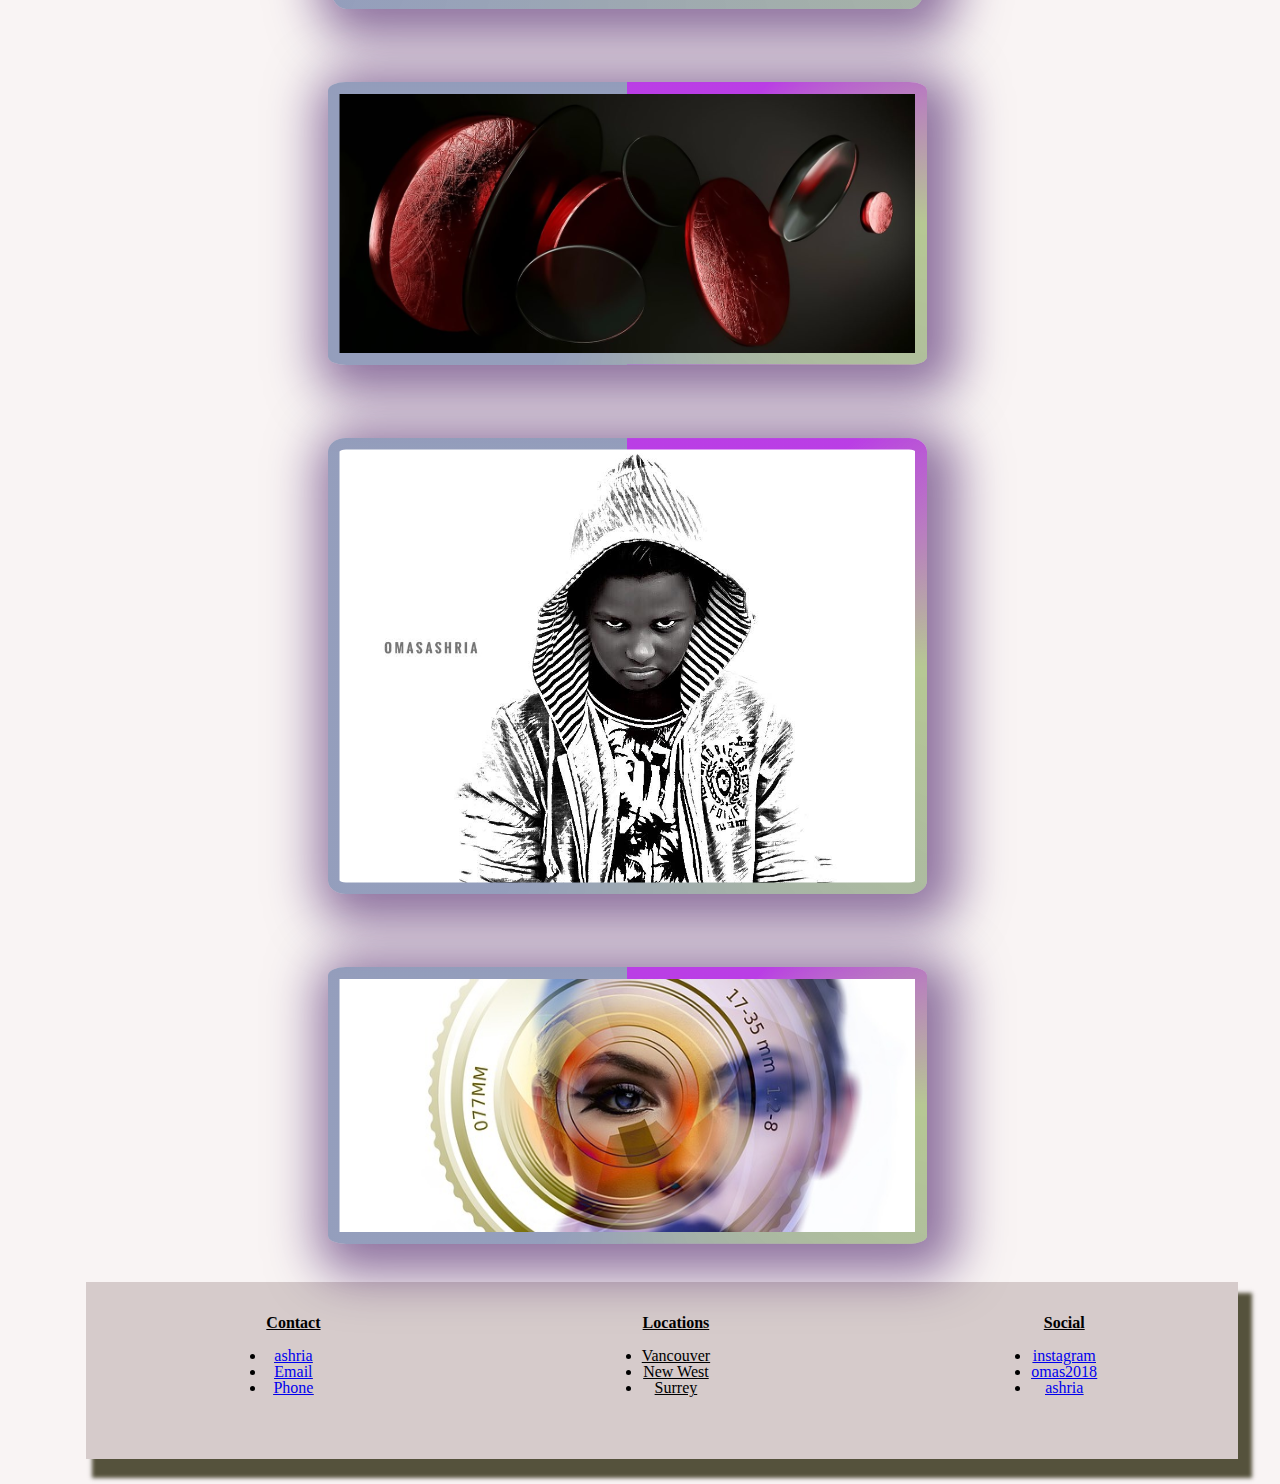
==== commit 87736553: "omas" ====
--- a/art.html
+++ b/art.html
@@ -12,12 +12,12 @@
       <p
         style="
           font-size: medium;
-          padding-bottom: 2%;
-          background-color: rgba(80, 3, 110, 0.422);
+          padding-bottom: 3%;
+          background-color: rgba(51, 5, 69, 0.422);
           text-align: center;
           text-decoration-line: underline;
           text-decoration-style: double;
-          box-shadow: black 20px 20px 30px ;
+          box-shadow: black 20px 20px 30px;
         "
       >
         <a href="index.html">Home_page</a>
@@ -27,14 +27,14 @@
         <a href="contact.html">contacts</a>,
       </p>
       <center>
-        <div class="header" id="myHeader">
+        <!-- <div class="header" id="myHeader">
           <h2>Image Grid</h2>
           <p>Enjoy My Gallery</p>
           <button class="btn" onclick="one()">1</button>
           <button class="btn active" onclick="two()">2</button>
           <button class="btn active" onclick="three()">3</button>
           <button class="btn" onclick="four()">4</button>
-        </div>
+        </div> -->
         <div class="column">
           <div class="column">
             <img src="./img/majeedO.jpg" style="width: 50%" />
--- a/Css/style.css
+++ b/Css/style.css
@@ -7,7 +7,7 @@
 .navbar a {
   float: left;
   padding: 12px;
-  color: rgb(21, 50, 215);
+  color: rgb(8, 34, 180);
   text-decoration: none;
   font-size: 17px;
 }
